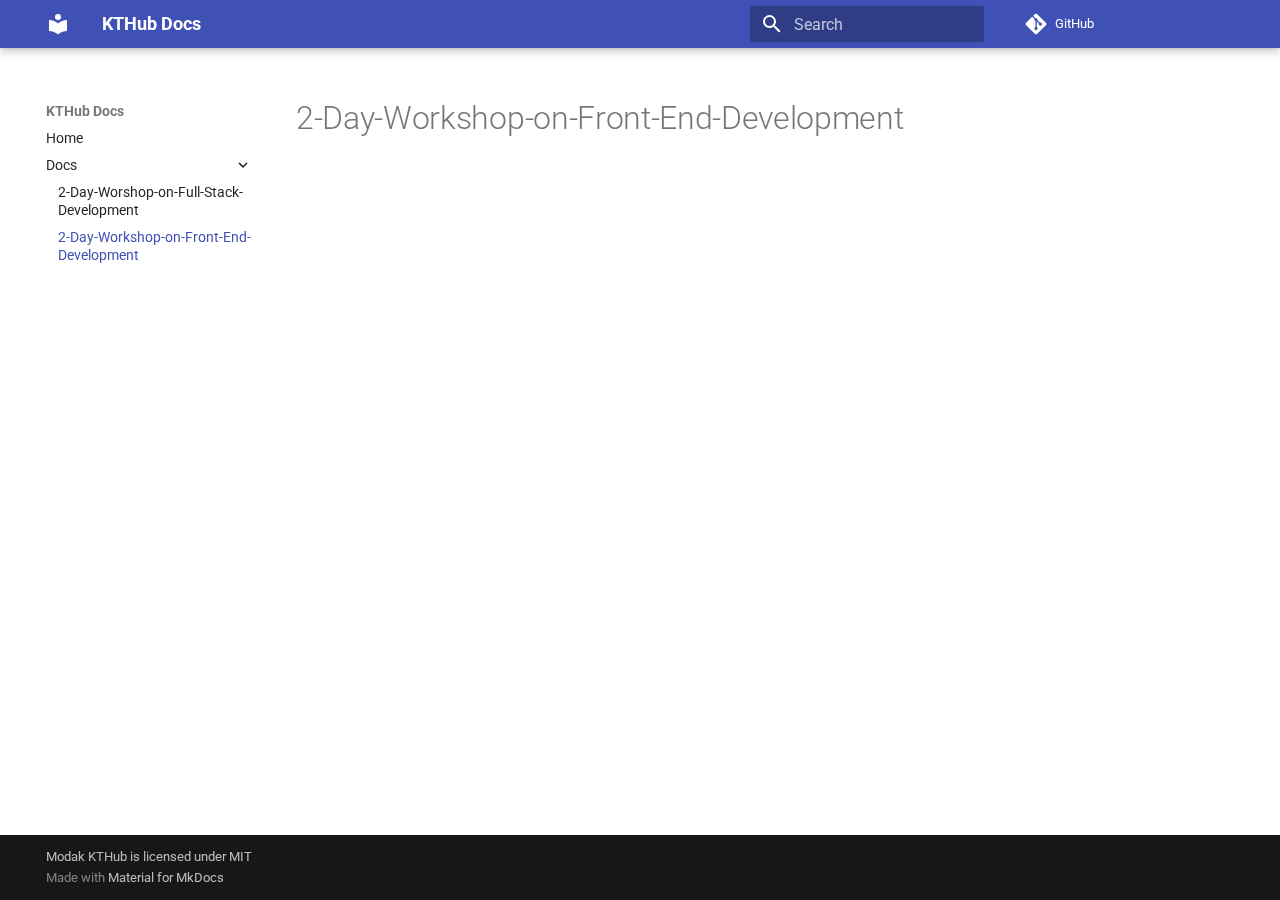
==== 2-Day-Workshop-on-Front-End-Development/index.html @ 9b0187c5 "Deployed 8ecbf19 with MkDocs version: 1.4.3" ====
<!doctype html>
<html lang="en" class="no-js">
  <head>
    
      <meta charset="utf-8">
      <meta name="viewport" content="width=device-width,initial-scale=1">
      
        <meta name="description" content="Welcome to the KTHub documentation.">
      
      
        <meta name="author" content="Sadhvik Chirunomula">
      
      
        <link rel="canonical" href="https://KTHub.io/2-Day-Workshop-on-Front-End-Development/">
      
      
        <link rel="prev" href="../2-Day-Worshop-on-Full-Stack-Development/">
      
      
      <link rel="icon" href="../assets/images/favicon.png">
      <meta name="generator" content="mkdocs-1.4.3, mkdocs-material-9.1.17">
    
    
      
        <title>2-Day-Workshop-on-Front-End-Development - KTHub Docs</title>
      
    
    
      <link rel="stylesheet" href="../assets/stylesheets/main.26e3688c.min.css">
      
      

    
    
    
      
        
        
        <link rel="preconnect" href="https://fonts.gstatic.com" crossorigin>
        <link rel="stylesheet" href="https://fonts.googleapis.com/css?family=Roboto:300,300i,400,400i,700,700i%7CRoboto+Mono:400,400i,700,700i&display=fallback">
        <style>:root{--md-text-font:"Roboto";--md-code-font:"Roboto Mono"}</style>
      
    
    
    <script>__md_scope=new URL("..",location),__md_hash=e=>[...e].reduce((e,_)=>(e<<5)-e+_.charCodeAt(0),0),__md_get=(e,_=localStorage,t=__md_scope)=>JSON.parse(_.getItem(t.pathname+"."+e)),__md_set=(e,_,t=localStorage,a=__md_scope)=>{try{t.setItem(a.pathname+"."+e,JSON.stringify(_))}catch(e){}}</script>
    
      

    
    
    
  </head>
  
  
    <body dir="ltr">
  
    
    
      <script>var palette=__md_get("__palette");if(palette&&"object"==typeof palette.color)for(var key of Object.keys(palette.color))document.body.setAttribute("data-md-color-"+key,palette.color[key])</script>
    
    <input class="md-toggle" data-md-toggle="drawer" type="checkbox" id="__drawer" autocomplete="off">
    <input class="md-toggle" data-md-toggle="search" type="checkbox" id="__search" autocomplete="off">
    <label class="md-overlay" for="__drawer"></label>
    <div data-md-component="skip">
      
        
        <a href="#2-day-workshop-on-front-end-development" class="md-skip">
          Skip to content
        </a>
      
    </div>
    <div data-md-component="announce">
      
    </div>
    
    
      

  

<header class="md-header md-header--shadow" data-md-component="header">
  <nav class="md-header__inner md-grid" aria-label="Header">
    <a href=".." title="KTHub Docs" class="md-header__button md-logo" aria-label="KTHub Docs" data-md-component="logo">
      
  
  <svg xmlns="http://www.w3.org/2000/svg" viewBox="0 0 24 24"><path d="M12 8a3 3 0 0 0 3-3 3 3 0 0 0-3-3 3 3 0 0 0-3 3 3 3 0 0 0 3 3m0 3.54C9.64 9.35 6.5 8 3 8v11c3.5 0 6.64 1.35 9 3.54 2.36-2.19 5.5-3.54 9-3.54V8c-3.5 0-6.64 1.35-9 3.54Z"/></svg>

    </a>
    <label class="md-header__button md-icon" for="__drawer">
      <svg xmlns="http://www.w3.org/2000/svg" viewBox="0 0 24 24"><path d="M3 6h18v2H3V6m0 5h18v2H3v-2m0 5h18v2H3v-2Z"/></svg>
    </label>
    <div class="md-header__title" data-md-component="header-title">
      <div class="md-header__ellipsis">
        <div class="md-header__topic">
          <span class="md-ellipsis">
            KTHub Docs
          </span>
        </div>
        <div class="md-header__topic" data-md-component="header-topic">
          <span class="md-ellipsis">
            
              2-Day-Workshop-on-Front-End-Development
            
          </span>
        </div>
      </div>
    </div>
    
    
    
      <label class="md-header__button md-icon" for="__search">
        <svg xmlns="http://www.w3.org/2000/svg" viewBox="0 0 24 24"><path d="M9.5 3A6.5 6.5 0 0 1 16 9.5c0 1.61-.59 3.09-1.56 4.23l.27.27h.79l5 5-1.5 1.5-5-5v-.79l-.27-.27A6.516 6.516 0 0 1 9.5 16 6.5 6.5 0 0 1 3 9.5 6.5 6.5 0 0 1 9.5 3m0 2C7 5 5 7 5 9.5S7 14 9.5 14 14 12 14 9.5 12 5 9.5 5Z"/></svg>
      </label>
      <div class="md-search" data-md-component="search" role="dialog">
  <label class="md-search__overlay" for="__search"></label>
  <div class="md-search__inner" role="search">
    <form class="md-search__form" name="search">
      <input type="text" class="md-search__input" name="query" aria-label="Search" placeholder="Search" autocapitalize="off" autocorrect="off" autocomplete="off" spellcheck="false" data-md-component="search-query" required>
      <label class="md-search__icon md-icon" for="__search">
        <svg xmlns="http://www.w3.org/2000/svg" viewBox="0 0 24 24"><path d="M9.5 3A6.5 6.5 0 0 1 16 9.5c0 1.61-.59 3.09-1.56 4.23l.27.27h.79l5 5-1.5 1.5-5-5v-.79l-.27-.27A6.516 6.516 0 0 1 9.5 16 6.5 6.5 0 0 1 3 9.5 6.5 6.5 0 0 1 9.5 3m0 2C7 5 5 7 5 9.5S7 14 9.5 14 14 12 14 9.5 12 5 9.5 5Z"/></svg>
        <svg xmlns="http://www.w3.org/2000/svg" viewBox="0 0 24 24"><path d="M20 11v2H8l5.5 5.5-1.42 1.42L4.16 12l7.92-7.92L13.5 5.5 8 11h12Z"/></svg>
      </label>
      <nav class="md-search__options" aria-label="Search">
        
        <button type="reset" class="md-search__icon md-icon" title="Clear" aria-label="Clear" tabindex="-1">
          <svg xmlns="http://www.w3.org/2000/svg" viewBox="0 0 24 24"><path d="M19 6.41 17.59 5 12 10.59 6.41 5 5 6.41 10.59 12 5 17.59 6.41 19 12 13.41 17.59 19 19 17.59 13.41 12 19 6.41Z"/></svg>
        </button>
      </nav>
      
    </form>
    <div class="md-search__output">
      <div class="md-search__scrollwrap" data-md-scrollfix>
        <div class="md-search-result" data-md-component="search-result">
          <div class="md-search-result__meta">
            Initializing search
          </div>
          <ol class="md-search-result__list" role="presentation"></ol>
        </div>
      </div>
    </div>
  </div>
</div>
    
    
      <div class="md-header__source">
        <a href="https://github.com/KnowledgeTransferHub/Workshops-Wiki" title="Go to repository" class="md-source" data-md-component="source">
  <div class="md-source__icon md-icon">
    
    <svg xmlns="http://www.w3.org/2000/svg" viewBox="0 0 448 512"><!--! Font Awesome Free 6.4.0 by @fontawesome - https://fontawesome.com License - https://fontawesome.com/license/free (Icons: CC BY 4.0, Fonts: SIL OFL 1.1, Code: MIT License) Copyright 2023 Fonticons, Inc.--><path d="M439.55 236.05 244 40.45a28.87 28.87 0 0 0-40.81 0l-40.66 40.63 51.52 51.52c27.06-9.14 52.68 16.77 43.39 43.68l49.66 49.66c34.23-11.8 61.18 31 35.47 56.69-26.49 26.49-70.21-2.87-56-37.34L240.22 199v121.85c25.3 12.54 22.26 41.85 9.08 55a34.34 34.34 0 0 1-48.55 0c-17.57-17.6-11.07-46.91 11.25-56v-123c-20.8-8.51-24.6-30.74-18.64-45L142.57 101 8.45 235.14a28.86 28.86 0 0 0 0 40.81l195.61 195.6a28.86 28.86 0 0 0 40.8 0l194.69-194.69a28.86 28.86 0 0 0 0-40.81z"/></svg>
  </div>
  <div class="md-source__repository">
    GitHub
  </div>
</a>
      </div>
    
  </nav>
  
</header>
    
    <div class="md-container" data-md-component="container">
      
      
        
          
        
      
      <main class="md-main" data-md-component="main">
        <div class="md-main__inner md-grid">
          
            
              
              <div class="md-sidebar md-sidebar--primary" data-md-component="sidebar" data-md-type="navigation" >
                <div class="md-sidebar__scrollwrap">
                  <div class="md-sidebar__inner">
                    


<nav class="md-nav md-nav--primary" aria-label="Navigation" data-md-level="0">
  <label class="md-nav__title" for="__drawer">
    <a href=".." title="KTHub Docs" class="md-nav__button md-logo" aria-label="KTHub Docs" data-md-component="logo">
      
  
  <svg xmlns="http://www.w3.org/2000/svg" viewBox="0 0 24 24"><path d="M12 8a3 3 0 0 0 3-3 3 3 0 0 0-3-3 3 3 0 0 0-3 3 3 3 0 0 0 3 3m0 3.54C9.64 9.35 6.5 8 3 8v11c3.5 0 6.64 1.35 9 3.54 2.36-2.19 5.5-3.54 9-3.54V8c-3.5 0-6.64 1.35-9 3.54Z"/></svg>

    </a>
    KTHub Docs
  </label>
  
    <div class="md-nav__source">
      <a href="https://github.com/KnowledgeTransferHub/Workshops-Wiki" title="Go to repository" class="md-source" data-md-component="source">
  <div class="md-source__icon md-icon">
    
    <svg xmlns="http://www.w3.org/2000/svg" viewBox="0 0 448 512"><!--! Font Awesome Free 6.4.0 by @fontawesome - https://fontawesome.com License - https://fontawesome.com/license/free (Icons: CC BY 4.0, Fonts: SIL OFL 1.1, Code: MIT License) Copyright 2023 Fonticons, Inc.--><path d="M439.55 236.05 244 40.45a28.87 28.87 0 0 0-40.81 0l-40.66 40.63 51.52 51.52c27.06-9.14 52.68 16.77 43.39 43.68l49.66 49.66c34.23-11.8 61.18 31 35.47 56.69-26.49 26.49-70.21-2.87-56-37.34L240.22 199v121.85c25.3 12.54 22.26 41.85 9.08 55a34.34 34.34 0 0 1-48.55 0c-17.57-17.6-11.07-46.91 11.25-56v-123c-20.8-8.51-24.6-30.74-18.64-45L142.57 101 8.45 235.14a28.86 28.86 0 0 0 0 40.81l195.61 195.6a28.86 28.86 0 0 0 40.8 0l194.69-194.69a28.86 28.86 0 0 0 0-40.81z"/></svg>
  </div>
  <div class="md-source__repository">
    GitHub
  </div>
</a>
    </div>
  
  <ul class="md-nav__list" data-md-scrollfix>
    
      
      
      

  
  
  
    <li class="md-nav__item">
      <a href=".." class="md-nav__link">
        Home
      </a>
    </li>
  

    
      
      
      

  
  
    
  
  
    
    <li class="md-nav__item md-nav__item--active md-nav__item--nested">
      
      
      
      
      <input class="md-nav__toggle md-toggle " type="checkbox" id="__nav_2" checked>
      
      
      
        <label class="md-nav__link" for="__nav_2" id="__nav_2_label" tabindex="0">
          Docs
          <span class="md-nav__icon md-icon"></span>
        </label>
      
      <nav class="md-nav" data-md-level="1" aria-labelledby="__nav_2_label" aria-expanded="true">
        <label class="md-nav__title" for="__nav_2">
          <span class="md-nav__icon md-icon"></span>
          Docs
        </label>
        <ul class="md-nav__list" data-md-scrollfix>
          
            
              
  
  
  
    <li class="md-nav__item">
      <a href="../2-Day-Worshop-on-Full-Stack-Development/" class="md-nav__link">
        2-Day-Worshop-on-Full-Stack-Development
      </a>
    </li>
  

            
          
            
              
  
  
    
  
  
    <li class="md-nav__item md-nav__item--active">
      
      <input class="md-nav__toggle md-toggle" type="checkbox" id="__toc">
      
      
        
      
      
      <a href="./" class="md-nav__link md-nav__link--active">
        2-Day-Workshop-on-Front-End-Development
      </a>
      
    </li>
  

            
          
        </ul>
      </nav>
    </li>
  

    
  </ul>
</nav>
                  </div>
                </div>
              </div>
            
            
              
              <div class="md-sidebar md-sidebar--secondary" data-md-component="sidebar" data-md-type="toc" >
                <div class="md-sidebar__scrollwrap">
                  <div class="md-sidebar__inner">
                    

<nav class="md-nav md-nav--secondary" aria-label="Table of contents">
  
  
  
    
  
  
</nav>
                  </div>
                </div>
              </div>
            
          
          
            <div class="md-content" data-md-component="content">
              <article class="md-content__inner md-typeset">
                
                  

  
  


<h1 id="2-day-workshop-on-front-end-development">2-Day-Workshop-on-Front-End-Development<a class="headerlink" href="#2-day-workshop-on-front-end-development" title="Permanent link">&para;</a></h1>





                
              </article>
            </div>
          
          
        </div>
        
      </main>
      
        <footer class="md-footer">
  
  <div class="md-footer-meta md-typeset">
    <div class="md-footer-meta__inner md-grid">
      <div class="md-copyright">
  
    <div class="md-copyright__highlight">
      Modak KTHub is licensed under MIT
    </div>
  
  
    Made with
    <a href="https://squidfunk.github.io/mkdocs-material/" target="_blank" rel="noopener">
      Material for MkDocs
    </a>
  
</div>
      
    </div>
  </div>
</footer>
      
    </div>
    <div class="md-dialog" data-md-component="dialog">
      <div class="md-dialog__inner md-typeset"></div>
    </div>
    
    <script id="__config" type="application/json">{"base": "..", "features": [], "search": "../assets/javascripts/workers/search.208ed371.min.js", "translations": {"clipboard.copied": "Copied to clipboard", "clipboard.copy": "Copy to clipboard", "search.result.more.one": "1 more on this page", "search.result.more.other": "# more on this page", "search.result.none": "No matching documents", "search.result.one": "1 matching document", "search.result.other": "# matching documents", "search.result.placeholder": "Type to start searching", "search.result.term.missing": "Missing", "select.version": "Select version"}}</script>
    
    
      <script src="../assets/javascripts/bundle.b425cdc4.min.js"></script>
      
    
  </body>
</html>
---- assets/stylesheets/main.26e3688c.min.css ----
@charset "UTF-8";html{-webkit-text-size-adjust:none;-moz-text-size-adjust:none;text-size-adjust:none;box-sizing:border-box}*,:after,:before{box-sizing:inherit}@media (prefers-reduced-motion){*,:after,:before{transition:none!important}}body{margin:0}a,button,input,label{-webkit-tap-highlight-color:transparent}a{color:inherit;text-decoration:none}hr{border:0;box-sizing:initial;display:block;height:.05rem;overflow:visible;padding:0}small{font-size:80%}sub,sup{line-height:1em}img{border-style:none}table{border-collapse:initial;border-spacing:0}td,th{font-weight:400;vertical-align:top}button{background:#0000;border:0;font-family:inherit;font-size:inherit;margin:0;padding:0}input{border:0;outline:none}:root{--md-primary-fg-color:#4051b5;--md-primary-fg-color--light:#5d6cc0;--md-primary-fg-color--dark:#303fa1;--md-primary-bg-color:#fff;--md-primary-bg-color--light:#ffffffb3;--md-accent-fg-color:#526cfe;--md-accent-fg-color--transparent:#526cfe1a;--md-accent-bg-color:#fff;--md-accent-bg-color--light:#ffffffb3}[data-md-color-scheme=default]{color-scheme:light}[data-md-color-scheme=default] img[src$="#gh-dark-mode-only"],[data-md-color-scheme=default] img[src$="#only-dark"]{display:none}:root,[data-md-color-scheme=default]{--md-default-fg-color:#000000de;--md-default-fg-color--light:#0000008a;--md-default-fg-color--lighter:#00000052;--md-default-fg-color--lightest:#00000012;--md-default-bg-color:#fff;--md-default-bg-color--light:#ffffffb3;--md-default-bg-color--lighter:#ffffff4d;--md-default-bg-color--lightest:#ffffff1f;--md-code-fg-color:#36464e;--md-code-bg-color:#f5f5f5;--md-code-hl-color:#ffff0080;--md-code-hl-number-color:#d52a2a;--md-code-hl-special-color:#db1457;--md-code-hl-function-color:#a846b9;--md-code-hl-constant-color:#6e59d9;--md-code-hl-keyword-color:#3f6ec6;--md-code-hl-string-color:#1c7d4d;--md-code-hl-name-color:var(--md-code-fg-color);--md-code-hl-operator-color:var(--md-default-fg-color--light);--md-code-hl-punctuation-color:var(--md-default-fg-color--light);--md-code-hl-comment-color:var(--md-default-fg-color--light);--md-code-hl-generic-color:var(--md-default-fg-color--light);--md-code-hl-variable-color:var(--md-default-fg-color--light);--md-typeset-color:var(--md-default-fg-color);--md-typeset-a-color:var(--md-primary-fg-color);--md-typeset-mark-color:#ffff0080;--md-typeset-del-color:#f5503d26;--md-typeset-ins-color:#0bd57026;--md-typeset-kbd-color:#fafafa;--md-typeset-kbd-accent-color:#fff;--md-typeset-kbd-border-color:#b8b8b8;--md-typeset-table-color:#0000001f;--md-typeset-table-color--light:rgba(0,0,0,.035);--md-admonition-fg-color:var(--md-default-fg-color);--md-admonition-bg-color:var(--md-default-bg-color);--md-warning-fg-color:#000000de;--md-warning-bg-color:#ff9;--md-footer-fg-color:#fff;--md-footer-fg-color--light:#ffffffb3;--md-footer-fg-color--lighter:#ffffff73;--md-footer-bg-color:#000000de;--md-footer-bg-color--dark:#00000052;--md-shadow-z1:0 0.2rem 0.5rem #0000000d,0 0 0.05rem #0000001a;--md-shadow-z2:0 0.2rem 0.5rem #0000001a,0 0 0.05rem #00000040;--md-shadow-z3:0 0.2rem 0.5rem #0003,0 0 0.05rem #00000059}.md-icon svg{fill:currentcolor;display:block;height:1.2rem;width:1.2rem}body{-webkit-font-smoothing:antialiased;-moz-osx-font-smoothing:grayscale;--md-text-font-family:var(--md-text-font,_),-apple-system,BlinkMacSystemFont,Helvetica,Arial,sans-serif;--md-code-font-family:var(--md-code-font,_),SFMono-Regular,Consolas,Menlo,monospace}aside,body,input{font-feature-settings:"kern","liga";color:var(--md-typeset-color);font-family:var(--md-text-font-family)}code,kbd,pre{font-feature-settings:"kern";font-family:var(--md-code-font-family)}:root{--md-typeset-table-sort-icon:url('data:image/svg+xml;charset=utf-8,<svg xmlns="http://www.w3.org/2000/svg" viewBox="0 0 24 24"><path d="m18 21-4-4h3V7h-3l4-4 4 4h-3v10h3M2 19v-2h10v2M2 13v-2h7v2M2 7V5h4v2H2Z"/></svg>');--md-typeset-table-sort-icon--asc:url('data:image/svg+xml;charset=utf-8,<svg xmlns="http://www.w3.org/2000/svg" viewBox="0 0 24 24"><path d="M19 17h3l-4 4-4-4h3V3h2M2 17h10v2H2M6 5v2H2V5m0 6h7v2H2v-2Z"/></svg>');--md-typeset-table-sort-icon--desc:url('data:image/svg+xml;charset=utf-8,<svg xmlns="http://www.w3.org/2000/svg" viewBox="0 0 24 24"><path d="M19 7h3l-4-4-4 4h3v14h2M2 17h10v2H2M6 5v2H2V5m0 6h7v2H2v-2Z"/></svg>')}.md-typeset{-webkit-print-color-adjust:exact;color-adjust:exact;font-size:.8rem;line-height:1.6}@media print{.md-typeset{font-size:.68rem}}.md-typeset blockquote,.md-typeset dl,.md-typeset figure,.md-typeset ol,.md-typeset pre,.md-typeset ul{margin-bottom:1em;margin-top:1em}.md-typeset h1{color:var(--md-default-fg-color--light);font-size:2em;line-height:1.3;margin:0 0 1.25em}.md-typeset h1,.md-typeset h2{font-weight:300;letter-spacing:-.01em}.md-typeset h2{font-size:1.5625em;line-height:1.4;margin:1.6em 0 .64em}.md-typeset h3{font-size:1.25em;font-weight:400;letter-spacing:-.01em;line-height:1.5;margin:1.6em 0 .8em}.md-typeset h2+h3{margin-top:.8em}.md-typeset h4{font-weight:700;letter-spacing:-.01em;margin:1em 0}.md-typeset h5,.md-typeset h6{color:var(--md-default-fg-color--light);font-size:.8em;font-weight:700;letter-spacing:-.01em;margin:1.25em 0}.md-typeset h5{text-transform:uppercase}.md-typeset hr{border-bottom:.05rem solid var(--md-default-fg-color--lightest);display:flow-root;margin:1.5em 0}.md-typeset a{color:var(--md-typeset-a-color);word-break:break-word}.md-typeset a,.md-typeset a:before{transition:color 125ms}.md-typeset a:focus,.md-typeset a:hover{color:var(--md-accent-fg-color)}.md-typeset a:focus code,.md-typeset a:hover code{background-color:var(--md-accent-fg-color--transparent)}.md-typeset a code{color:currentcolor;transition:background-color 125ms}.md-typeset a.focus-visible{outline-color:var(--md-accent-fg-color);outline-offset:.2rem}.md-typeset code,.md-typeset kbd,.md-typeset pre{color:var(--md-code-fg-color);direction:ltr;font-variant-ligatures:none}@media print{.md-typeset code,.md-typeset kbd,.md-typeset pre{white-space:pre-wrap}}.md-typeset code{background-color:var(--md-code-bg-color);border-radius:.1rem;-webkit-box-decoration-break:clone;box-decoration-break:clone;font-size:.85em;padding:0 .2941176471em;word-break:break-word}.md-typeset code:not(.focus-visible){-webkit-tap-highlight-color:transparent;outline:none}.md-typeset pre{display:flow-root;line-height:1.4;position:relative}.md-typeset pre>code{-webkit-box-decoration-break:slice;box-decoration-break:slice;box-shadow:none;display:block;margin:0;outline-color:var(--md-accent-fg-color);overflow:auto;padding:.7720588235em 1.1764705882em;scrollbar-color:var(--md-default-fg-color--lighter) #0000;scrollbar-width:thin;touch-action:auto;word-break:normal}.md-typeset pre>code:hover{scrollbar-color:var(--md-accent-fg-color) #0000}.md-typeset pre>code::-webkit-scrollbar{height:.2rem;width:.2rem}.md-typeset pre>code::-webkit-scrollbar-thumb{background-color:var(--md-default-fg-color--lighter)}.md-typeset pre>code::-webkit-scrollbar-thumb:hover{background-color:var(--md-accent-fg-color)}.md-typeset kbd{background-color:var(--md-typeset-kbd-color);border-radius:.1rem;box-shadow:0 .1rem 0 .05rem var(--md-typeset-kbd-border-color),0 .1rem 0 var(--md-typeset-kbd-border-color),0 -.1rem .2rem var(--md-typeset-kbd-accent-color) inset;color:var(--md-default-fg-color);display:inline-block;font-size:.75em;padding:0 .6666666667em;vertical-align:text-top;word-break:break-word}.md-typeset mark{background-color:var(--md-typeset-mark-color);-webkit-box-decoration-break:clone;box-decoration-break:clone;color:inherit;word-break:break-word}.md-typeset abbr{border-bottom:.05rem dotted var(--md-default-fg-color--light);cursor:help;text-decoration:none}@media (hover:none){.md-typeset abbr[title]:focus:after,.md-typeset abbr[title]:hover:after{background-color:var(--md-default-fg-color);border-radius:.1rem;box-shadow:var(--md-shadow-z3);color:var(--md-default-bg-color);content:attr(title);font-size:.7rem;left:.8rem;margin-top:2em;padding:.2rem .3rem;position:absolute;right:.8rem}}.md-typeset small{opacity:.75}[dir=ltr] .md-typeset sub,[dir=ltr] .md-typeset sup{margin-left:.078125em}[dir=rtl] .md-typeset sub,[dir=rtl] .md-typeset sup{margin-right:.078125em}[dir=ltr] .md-typeset blockquote{padding-left:.6rem}[dir=rtl] .md-typeset blockquote{padding-right:.6rem}[dir=ltr] .md-typeset blockquote{border-left:.2rem solid var(--md-default-fg-color--lighter)}[dir=rtl] .md-typeset blockquote{border-right:.2rem solid var(--md-default-fg-color--lighter)}.md-typeset blockquote{color:var(--md-default-fg-color--light);margin-left:0;margin-right:0}.md-typeset ul{list-style-type:disc}[dir=ltr] .md-typeset ol,[dir=ltr] .md-typeset ul{margin-left:.625em}[dir=rtl] .md-typeset ol,[dir=rtl] .md-typeset ul{margin-right:.625em}.md-typeset ol,.md-typeset ul{padding:0}.md-typeset ol:not([hidden]),.md-typeset ul:not([hidden]){display:flow-root}.md-typeset ol ol,.md-typeset ul ol{list-style-type:lower-alpha}.md-typeset ol ol ol,.md-typeset ul ol ol{list-style-type:lower-roman}[dir=ltr] .md-typeset ol li,[dir=ltr] .md-typeset ul li{margin-left:1.25em}[dir=rtl] .md-typeset ol li,[dir=rtl] .md-typeset ul li{margin-right:1.25em}.md-typeset ol li,.md-typeset ul li{margin-bottom:.5em}.md-typeset ol li blockquote,.md-typeset ol li p,.md-typeset ul li blockquote,.md-typeset ul li p{margin:.5em 0}.md-typeset ol li:last-child,.md-typeset ul li:last-child{margin-bottom:0}[dir=ltr] .md-typeset ol li ol,[dir=ltr] .md-typeset ol li ul,[dir=ltr] .md-typeset ul li ol,[dir=ltr] .md-typeset ul li ul{margin-left:.625em}[dir=rtl] .md-typeset ol li ol,[dir=rtl] .md-typeset ol li ul,[dir=rtl] .md-typeset ul li ol,[dir=rtl] .md-typeset ul li ul{margin-right:.625em}.md-typeset ol li ol,.md-typeset ol li ul,.md-typeset ul li ol,.md-typeset ul li ul{margin-bottom:.5em;margin-top:.5em}[dir=ltr] .md-typeset dd{margin-left:1.875em}[dir=rtl] .md-typeset dd{margin-right:1.875em}.md-typeset dd{margin-bottom:1.5em;margin-top:1em}.md-typeset img,.md-typeset svg,.md-typeset video{height:auto;max-width:100%}.md-typeset img[align=left]{margin:1em 1em 1em 0}.md-typeset img[align=right]{margin:1em 0 1em 1em}.md-typeset img[align]:only-child{margin-top:0}.md-typeset figure{display:flow-root;margin:1em auto;max-width:100%;text-align:center;width:-webkit-fit-content;width:-moz-fit-content;width:fit-content}.md-typeset figure img{display:block}.md-typeset figcaption{font-style:italic;margin:1em auto;max-width:24rem}.md-typeset iframe{max-width:100%}.md-typeset table:not([class]){background-color:var(--md-default-bg-color);border:.05rem solid var(--md-typeset-table-color);border-radius:.1rem;display:inline-block;font-size:.64rem;max-width:100%;overflow:auto;touch-action:auto}@media print{.md-typeset table:not([class]){display:table}}.md-typeset table:not([class])+*{margin-top:1.5em}.md-typeset table:not([class]) td>:first-child,.md-typeset table:not([class]) th>:first-child{margin-top:0}.md-typeset table:not([class]) td>:last-child,.md-typeset table:not([class]) th>:last-child{margin-bottom:0}.md-typeset table:not([class]) td:not([align]),.md-typeset table:not([class]) th:not([align]){text-align:left}[dir=rtl] .md-typeset table:not([class]) td:not([align]),[dir=rtl] .md-typeset table:not([class]) th:not([align]){text-align:right}.md-typeset table:not([class]) th{font-weight:700;min-width:5rem;padding:.9375em 1.25em;vertical-align:top}.md-typeset table:not([class]) td{border-top:.05rem solid var(--md-typeset-table-color);padding:.9375em 1.25em;vertical-align:top}.md-typeset table:not([class]) tbody tr{transition:background-color 125ms}.md-typeset table:not([class]) tbody tr:hover{background-color:var(--md-typeset-table-color--light);box-shadow:0 .05rem 0 var(--md-default-bg-color) inset}.md-typeset table:not([class]) a{word-break:normal}.md-typeset table th[role=columnheader]{cursor:pointer}[dir=ltr] .md-typeset table th[role=columnheader]:after{margin-left:.5em}[dir=rtl] .md-typeset table th[role=columnheader]:after{margin-right:.5em}.md-typeset table th[role=columnheader]:after{content:"";display:inline-block;height:1.2em;-webkit-mask-image:var(--md-typeset-table-sort-icon);mask-image:var(--md-typeset-table-sort-icon);-webkit-mask-repeat:no-repeat;mask-repeat:no-repeat;-webkit-mask-size:contain;mask-size:contain;transition:background-color 125ms;vertical-align:text-bottom;width:1.2em}.md-typeset table th[role=columnheader]:hover:after{background-color:var(--md-default-fg-color--lighter)}.md-typeset table th[role=columnheader][aria-sort=ascending]:after{background-color:var(--md-default-fg-color--light);-webkit-mask-image:var(--md-typeset-table-sort-icon--asc);mask-image:var(--md-typeset-table-sort-icon--asc)}.md-typeset table th[role=columnheader][aria-sort=descending]:after{background-color:var(--md-default-fg-color--light);-webkit-mask-image:var(--md-typeset-table-sort-icon--desc);mask-image:var(--md-typeset-table-sort-icon--desc)}.md-typeset__scrollwrap{margin:1em -.8rem;overflow-x:auto;touch-action:auto}.md-typeset__table{display:inline-block;margin-bottom:.5em;padding:0 .8rem}@media print{.md-typeset__table{display:block}}html .md-typeset__table table{display:table;margin:0;overflow:hidden;width:100%}@media screen and (max-width:44.9375em){.md-content__inner>pre{margin:1em -.8rem}.md-content__inner>pre code{border-radius:0}}.md-banner{background-color:var(--md-footer-bg-color);color:var(--md-footer-fg-color);overflow:auto}@media print{.md-banner{display:none}}.md-banner--warning{background-color:var(--md-warning-bg-color);color:var(--md-warning-fg-color)}.md-banner__inner{font-size:.7rem;margin:.6rem auto;padding:0 .8rem}[dir=ltr] .md-banner__button{float:right}[dir=rtl] .md-banner__button{float:left}.md-banner__button{color:inherit;cursor:pointer;transition:opacity .25s}.md-banner__button:hover{opacity:.7}html{font-size:125%;height:100%;overflow-x:hidden}@media screen and (min-width:100em){html{font-size:137.5%}}@media screen and (min-width:125em){html{font-size:150%}}body{background-color:var(--md-default-bg-color);display:flex;flex-direction:column;font-size:.5rem;min-height:100%;position:relative;width:100%}@media print{body{display:block}}@media screen and (max-width:59.9375em){body[data-md-scrolllock]{position:fixed}}.md-grid{margin-left:auto;margin-right:auto;max-width:61rem}.md-container{display:flex;flex-direction:column;flex-grow:1}@media print{.md-container{display:block}}.md-main{flex-grow:1}.md-main__inner{display:flex;height:100%;margin-top:1.5rem}.md-ellipsis{overflow:hidden;text-overflow:ellipsis}.md-toggle{display:none}.md-option{height:0;opacity:0;position:absolute;width:0}.md-option:checked+label:not([hidden]){display:block}.md-option.focus-visible+label{outline-color:var(--md-accent-fg-color);outline-style:auto}.md-skip{background-color:var(--md-default-fg-color);border-radius:.1rem;color:var(--md-default-bg-color);font-size:.64rem;margin:.5rem;opacity:0;outline-color:var(--md-accent-fg-color);padding:.3rem .5rem;position:fixed;transform:translateY(.4rem);z-index:-1}.md-skip:focus{opacity:1;transform:translateY(0);transition:transform .25s cubic-bezier(.4,0,.2,1),opacity 175ms 75ms;z-index:10}@page{margin:25mm}:root{--md-clipboard-icon:url('data:image/svg+xml;charset=utf-8,<svg xmlns="http://www.w3.org/2000/svg" viewBox="0 0 24 24"><path d="M19 21H8V7h11m0-2H8a2 2 0 0 0-2 2v14a2 2 0 0 0 2 2h11a2 2 0 0 0 2-2V7a2 2 0 0 0-2-2m-3-4H4a2 2 0 0 0-2 2v14h2V3h12V1Z"/></svg>')}.md-clipboard{border-radius:.1rem;color:var(--md-default-fg-color--lightest);cursor:pointer;height:1.5em;outline-color:var(--md-accent-fg-color);outline-offset:.1rem;position:absolute;right:.5em;top:.5em;transition:color .25s;width:1.5em;z-index:1}@media print{.md-clipboard{display:none}}.md-clipboard:not(.focus-visible){-webkit-tap-highlight-color:transparent;outline:none}:hover>.md-clipboard{color:var(--md-default-fg-color--light)}.md-clipboard:focus,.md-clipboard:hover{color:var(--md-accent-fg-color)}.md-clipboard:after{background-color:currentcolor;content:"";display:block;height:1.125em;margin:0 auto;-webkit-mask-image:var(--md-clipboard-icon);mask-image:var(--md-clipboard-icon);-webkit-mask-position:center;mask-position:center;-webkit-mask-repeat:no-repeat;mask-repeat:no-repeat;-webkit-mask-size:contain;mask-size:contain;width:1.125em}.md-clipboard--inline{cursor:pointer}.md-clipboard--inline code{transition:color .25s,background-color .25s}.md-clipboard--inline:focus code,.md-clipboard--inline:hover code{background-color:var(--md-accent-fg-color--transparent);color:var(--md-accent-fg-color)}@keyframes consent{0%{opacity:0;transform:translateY(100%)}to{opacity:1;transform:translateY(0)}}@keyframes overlay{0%{opacity:0}to{opacity:1}}.md-consent__overlay{animation:overlay .25s both;-webkit-backdrop-filter:blur(.1rem);backdrop-filter:blur(.1rem);background-color:#0000008a;height:100%;opacity:1;position:fixed;top:0;width:100%;z-index:5}.md-consent__inner{animation:consent .5s cubic-bezier(.1,.7,.1,1) both;background-color:var(--md-default-bg-color);border:0;border-radius:.1rem;bottom:0;box-shadow:0 0 .2rem #0000001a,0 .2rem .4rem #0003;max-height:100%;overflow:auto;padding:0;position:fixed;width:100%;z-index:5}.md-consent__form{padding:.8rem}.md-consent__settings{display:none;margin:1em 0}input:checked+.md-consent__settings{display:block}.md-consent__controls{margin-bottom:.8rem}.md-typeset .md-consent__controls .md-button{display:inline}@media screen and (max-width:44.9375em){.md-typeset .md-consent__controls .md-button{display:block;margin-top:.4rem;text-align:center;width:100%}}.md-consent label{cursor:pointer}.md-content{flex-grow:1;min-width:0}.md-content__inner{margin:0 .8rem 1.2rem;padding-top:.6rem}@media screen and (min-width:76.25em){[dir=ltr] .md-sidebar--primary:not([hidden])~.md-content>.md-content__inner{margin-left:1.2rem}[dir=ltr] .md-sidebar--secondary:not([hidden])~.md-content>.md-content__inner,[dir=rtl] .md-sidebar--primary:not([hidden])~.md-content>.md-content__inner{margin-right:1.2rem}[dir=rtl] .md-sidebar--secondary:not([hidden])~.md-content>.md-content__inner{margin-left:1.2rem}}.md-content__inner:before{content:"";display:block;height:.4rem}.md-content__inner>:last-child{margin-bottom:0}[dir=ltr] .md-content__button{float:right}[dir=rtl] .md-content__button{float:left}[dir=ltr] .md-content__button{margin-left:.4rem}[dir=rtl] .md-content__button{margin-right:.4rem}.md-content__button{margin:.4rem 0;padding:0}@media print{.md-content__button{display:none}}.md-typeset .md-content__button{color:var(--md-default-fg-color--lighter)}.md-content__button svg{display:inline;vertical-align:top}[dir=rtl] .md-content__button svg{transform:scaleX(-1)}[dir=ltr] .md-dialog{right:.8rem}[dir=rtl] .md-dialog{left:.8rem}.md-dialog{background-color:var(--md-default-fg-color);border-radius:.1rem;bottom:.8rem;box-shadow:var(--md-shadow-z3);min-width:11.1rem;opacity:0;padding:.4rem .6rem;pointer-events:none;position:fixed;transform:translateY(100%);transition:transform 0ms .4s,opacity .4s;z-index:4}@media print{.md-dialog{display:none}}.md-dialog--active{opacity:1;pointer-events:auto;transform:translateY(0);transition:transform .4s cubic-bezier(.075,.85,.175,1),opacity .4s}.md-dialog__inner{color:var(--md-default-bg-color);font-size:.7rem}.md-feedback{margin:2em 0 1em;text-align:center}.md-feedback fieldset{border:none;margin:0;padding:0}.md-feedback__title{font-weight:700;margin:1em auto}.md-feedback__inner{position:relative}.md-feedback__list{align-content:baseline;display:flex;flex-wrap:wrap;justify-content:center;position:relative}.md-feedback__list:hover .md-icon:not(:disabled){color:var(--md-default-fg-color--lighter)}:disabled .md-feedback__list{min-height:1.8rem}.md-feedback__icon{color:var(--md-default-fg-color--light);cursor:pointer;flex-shrink:0;margin:0 .1rem;transition:color 125ms}.md-feedback__icon:not(:disabled).md-icon:hover{color:var(--md-accent-fg-color)}.md-feedback__icon:disabled{color:var(--md-default-fg-color--lightest);pointer-events:none}.md-feedback__note{opacity:0;position:relative;transform:translateY(.4rem);transition:transform .4s cubic-bezier(.1,.7,.1,1),opacity .15s}.md-feedback__note>*{margin:0 auto;max-width:16rem}:disabled .md-feedback__note{opacity:1;transform:translateY(0)}.md-footer{background-color:var(--md-footer-bg-color);color:var(--md-footer-fg-color)}@media print{.md-footer{display:none}}.md-footer__inner{justify-content:space-between;overflow:auto;padding:.2rem}.md-footer__inner:not([hidden]){display:flex}.md-footer__link{align-items:end;display:flex;flex-grow:0.01;margin-bottom:.4rem;margin-top:1rem;max-width:100%;outline-color:var(--md-accent-fg-color);overflow:hidden;transition:opacity .25s}.md-footer__link:focus,.md-footer__link:hover{opacity:.7}[dir=rtl] .md-footer__link svg{transform:scaleX(-1)}@media screen and (max-width:44.9375em){.md-footer__link--prev{flex-shrink:0}.md-footer__link--prev .md-footer__title{display:none}}[dir=ltr] .md-footer__link--next{margin-left:auto}[dir=rtl] .md-footer__link--next{margin-right:auto}.md-footer__link--next{text-align:right}[dir=rtl] .md-footer__link--next{text-align:left}.md-footer__title{flex-grow:1;font-size:.9rem;margin-bottom:.7rem;max-width:calc(100% - 2.4rem);padding:0 1rem;white-space:nowrap}.md-footer__button{margin:.2rem;padding:.4rem}.md-footer__direction{font-size:.64rem;opacity:.7}.md-footer-meta{background-color:var(--md-footer-bg-color--dark)}.md-footer-meta__inner{display:flex;flex-wrap:wrap;justify-content:space-between;padding:.2rem}html .md-footer-meta.md-typeset a{color:var(--md-footer-fg-color--light)}html .md-footer-meta.md-typeset a:focus,html .md-footer-meta.md-typeset a:hover{color:var(--md-footer-fg-color)}.md-copyright{color:var(--md-footer-fg-color--lighter);font-size:.64rem;margin:auto .6rem;padding:.4rem 0;width:100%}@media screen and (min-width:45em){.md-copyright{width:auto}}.md-copyright__highlight{color:var(--md-footer-fg-color--light)}.md-social{margin:0 .4rem;padding:.2rem 0 .6rem}@media screen and (min-width:45em){.md-social{padding:.6rem 0}}.md-social__link{display:inline-block;height:1.6rem;text-align:center;width:1.6rem}.md-social__link:before{line-height:1.9}.md-social__link svg{fill:currentcolor;max-height:.8rem;vertical-align:-25%}.md-typeset .md-button{border:.1rem solid;border-radius:.1rem;color:var(--md-primary-fg-color);cursor:pointer;display:inline-block;font-weight:700;padding:.625em 2em;transition:color 125ms,background-color 125ms,border-color 125ms}.md-typeset .md-button--primary{background-color:var(--md-primary-fg-color);border-color:var(--md-primary-fg-color);color:var(--md-primary-bg-color)}.md-typeset .md-button:focus,.md-typeset .md-button:hover{background-color:var(--md-accent-fg-color);border-color:var(--md-accent-fg-color);color:var(--md-accent-bg-color)}[dir=ltr] .md-typeset .md-input{border-top-left-radius:.1rem}[dir=ltr] .md-typeset .md-input,[dir=rtl] .md-typeset .md-input{border-top-right-radius:.1rem}[dir=rtl] .md-typeset .md-input{border-top-left-radius:.1rem}.md-typeset .md-input{border-bottom:.1rem solid var(--md-default-fg-color--lighter);box-shadow:var(--md-shadow-z1);font-size:.8rem;height:1.8rem;padding:0 .6rem;transition:border .25s,box-shadow .25s}.md-typeset .md-input:focus,.md-typeset .md-input:hover{border-bottom-color:var(--md-accent-fg-color);box-shadow:var(--md-shadow-z2)}.md-typeset .md-input--stretch{width:100%}.md-header{background-color:var(--md-primary-fg-color);box-shadow:0 0 .2rem #0000,0 .2rem .4rem #0000;color:var(--md-primary-bg-color);display:block;left:0;position:sticky;right:0;top:0;z-index:4}@media print{.md-header{display:none}}.md-header[hidden]{transform:translateY(-100%);transition:transform .25s cubic-bezier(.8,0,.6,1),box-shadow .25s}.md-header--shadow{box-shadow:0 0 .2rem #0000001a,0 .2rem .4rem #0003;transition:transform .25s cubic-bezier(.1,.7,.1,1),box-shadow .25s}.md-header__inner{align-items:center;display:flex;padding:0 .2rem}.md-header__button{color:currentcolor;cursor:pointer;margin:.2rem;outline-color:var(--md-accent-fg-color);padding:.4rem;position:relative;transition:opacity .25s;vertical-align:middle;z-index:1}.md-header__button:hover{opacity:.7}.md-header__button:not([hidden]){display:inline-block}.md-header__button:not(.focus-visible){-webkit-tap-highlight-color:transparent;outline:none}.md-header__button.md-logo{margin:.2rem;padding:.4rem}@media screen and (max-width:76.1875em){.md-header__button.md-logo{display:none}}.md-header__button.md-logo img,.md-header__button.md-logo svg{fill:currentcolor;display:block;height:1.2rem;width:auto}@media screen and (min-width:60em){.md-header__button[for=__search]{display:none}}.no-js .md-header__button[for=__search]{display:none}[dir=rtl] .md-header__button[for=__search] svg{transform:scaleX(-1)}@media screen and (min-width:76.25em){.md-header__button[for=__drawer]{display:none}}.md-header__topic{display:flex;max-width:100%;position:absolute;transition:transform .4s cubic-bezier(.1,.7,.1,1),opacity .15s;white-space:nowrap}.md-header__topic+.md-header__topic{opacity:0;pointer-events:none;transform:translateX(1.25rem);transition:transform .4s cubic-bezier(1,.7,.1,.1),opacity .15s;z-index:-1}[dir=rtl] .md-header__topic+.md-header__topic{transform:translateX(-1.25rem)}.md-header__topic:first-child{font-weight:700}[dir=ltr] .md-header__title{margin-left:1rem}[dir=rtl] .md-header__title{margin-right:1rem}[dir=ltr] .md-header__title{margin-right:.4rem}[dir=rtl] .md-header__title{margin-left:.4rem}.md-header__title{flex-grow:1;font-size:.9rem;height:2.4rem;line-height:2.4rem}.md-header__title--active .md-header__topic{opacity:0;pointer-events:none;transform:translateX(-1.25rem);transition:transform .4s cubic-bezier(1,.7,.1,.1),opacity .15s;z-index:-1}[dir=rtl] .md-header__title--active .md-header__topic{transform:translateX(1.25rem)}.md-header__title--active .md-header__topic+.md-header__topic{opacity:1;pointer-events:auto;transform:translateX(0);transition:transform .4s cubic-bezier(.1,.7,.1,1),opacity .15s;z-index:0}.md-header__title>.md-header__ellipsis{height:100%;position:relative;width:100%}.md-header__option{display:flex;flex-shrink:0;max-width:100%;transition:max-width 0ms .25s,opacity .25s .25s;white-space:nowrap}[data-md-toggle=search]:checked~.md-header .md-header__option{max-width:0;opacity:0;transition:max-width 0ms,opacity 0ms}.md-header__source{display:none}@media screen and (min-width:60em){[dir=ltr] .md-header__source{margin-left:1rem}[dir=rtl] .md-header__source{margin-right:1rem}.md-header__source{display:block;max-width:11.7rem;width:11.7rem}}@media screen and (min-width:76.25em){[dir=ltr] .md-header__source{margin-left:1.4rem}[dir=rtl] .md-header__source{margin-right:1.4rem}}:root{--md-nav-icon--prev:url('data:image/svg+xml;charset=utf-8,<svg xmlns="http://www.w3.org/2000/svg" viewBox="0 0 24 24"><path d="M20 11v2H8l5.5 5.5-1.42 1.42L4.16 12l7.92-7.92L13.5 5.5 8 11h12Z"/></svg>');--md-nav-icon--next:url('data:image/svg+xml;charset=utf-8,<svg xmlns="http://www.w3.org/2000/svg" viewBox="0 0 24 24"><path d="M8.59 16.58 13.17 12 8.59 7.41 10 6l6 6-6 6-1.41-1.42Z"/></svg>');--md-toc-icon:url('data:image/svg+xml;charset=utf-8,<svg xmlns="http://www.w3.org/2000/svg" viewBox="0 0 24 24"><path d="M3 9h14V7H3v2m0 4h14v-2H3v2m0 4h14v-2H3v2m16 0h2v-2h-2v2m0-10v2h2V7h-2m0 6h2v-2h-2v2Z"/></svg>')}.md-nav{font-size:.7rem;line-height:1.3}.md-nav__title{color:var(--md-default-fg-color--light);display:block;font-weight:700;overflow:hidden;padding:0 .6rem;text-overflow:ellipsis}.md-nav__title .md-nav__button{display:none}.md-nav__title .md-nav__button img{height:100%;width:auto}.md-nav__title .md-nav__button.md-logo img,.md-nav__title .md-nav__button.md-logo svg{fill:currentcolor;display:block;height:2.4rem;max-width:100%;object-fit:contain;width:auto}.md-nav__list{list-style:none;margin:0;padding:0}.md-nav__item{padding:0 .6rem}[dir=ltr] .md-nav__item .md-nav__item{padding-right:0}[dir=rtl] .md-nav__item .md-nav__item{padding-left:0}.md-nav__link{align-items:center;cursor:pointer;display:flex;justify-content:space-between;margin-top:.625em;overflow:hidden;scroll-snap-align:start;text-overflow:ellipsis;transition:color 125ms}.md-nav__link--passed{color:var(--md-default-fg-color--light)}.md-nav__item .md-nav__link--active{color:var(--md-typeset-a-color)}.md-nav__item .md-nav__link--index [href]{width:100%}.md-nav__link:focus,.md-nav__link:hover{color:var(--md-accent-fg-color)}.md-nav__link.focus-visible{outline-color:var(--md-accent-fg-color);outline-offset:.2rem}.md-nav--primary .md-nav__link[for=__toc]{display:none}.md-nav--primary .md-nav__link[for=__toc] .md-icon:after{background-color:currentcolor;display:block;height:100%;-webkit-mask-image:var(--md-toc-icon);mask-image:var(--md-toc-icon);width:100%}.md-nav--primary .md-nav__link[for=__toc]~.md-nav{display:none}.md-nav__link>*{cursor:pointer;display:flex}.md-nav__icon{flex-shrink:0}.md-nav__source{display:none}@media screen and (max-width:76.1875em){.md-nav--primary,.md-nav--primary .md-nav{background-color:var(--md-default-bg-color);display:flex;flex-direction:column;height:100%;left:0;position:absolute;right:0;top:0;z-index:1}.md-nav--primary .md-nav__item,.md-nav--primary .md-nav__title{font-size:.8rem;line-height:1.5}.md-nav--primary .md-nav__title{background-color:var(--md-default-fg-color--lightest);color:var(--md-default-fg-color--light);cursor:pointer;height:5.6rem;line-height:2.4rem;padding:3rem .8rem .2rem;position:relative;white-space:nowrap}[dir=ltr] .md-nav--primary .md-nav__title .md-nav__icon{left:.4rem}[dir=rtl] .md-nav--primary .md-nav__title .md-nav__icon{right:.4rem}.md-nav--primary .md-nav__title .md-nav__icon{display:block;height:1.2rem;margin:.2rem;position:absolute;top:.4rem;width:1.2rem}.md-nav--primary .md-nav__title .md-nav__icon:after{background-color:currentcolor;content:"";display:block;height:100%;-webkit-mask-image:var(--md-nav-icon--prev);mask-image:var(--md-nav-icon--prev);-webkit-mask-position:center;mask-position:center;-webkit-mask-repeat:no-repeat;mask-repeat:no-repeat;-webkit-mask-size:contain;mask-size:contain;width:100%}.md-nav--primary .md-nav__title~.md-nav__list{background-color:var(--md-default-bg-color);box-shadow:0 .05rem 0 var(--md-default-fg-color--lightest) inset;overflow-y:auto;scroll-snap-type:y mandatory;touch-action:pan-y}.md-nav--primary .md-nav__title~.md-nav__list>:first-child{border-top:0}.md-nav--primary .md-nav__title[for=__drawer]{background-color:var(--md-primary-fg-color);color:var(--md-primary-bg-color);font-weight:700}.md-nav--primary .md-nav__title .md-logo{display:block;left:.2rem;margin:.2rem;padding:.4rem;position:absolute;right:.2rem;top:.2rem}.md-nav--primary .md-nav__list{flex:1}.md-nav--primary .md-nav__item{border-top:.05rem solid var(--md-default-fg-color--lightest);padding:0}.md-nav--primary .md-nav__item--active>.md-nav__link{color:var(--md-typeset-a-color)}.md-nav--primary .md-nav__item--active>.md-nav__link:focus,.md-nav--primary .md-nav__item--active>.md-nav__link:hover{color:var(--md-accent-fg-color)}.md-nav--primary .md-nav__link{margin-top:0;padding:.6rem .8rem}[dir=ltr] .md-nav--primary .md-nav__link .md-nav__icon{margin-right:-.2rem}[dir=rtl] .md-nav--primary .md-nav__link .md-nav__icon{margin-left:-.2rem}.md-nav--primary .md-nav__link .md-nav__icon{font-size:1.2rem;height:1.2rem;width:1.2rem}.md-nav--primary .md-nav__link .md-nav__icon:after{background-color:currentcolor;content:"";display:block;height:100%;-webkit-mask-image:var(--md-nav-icon--next);mask-image:var(--md-nav-icon--next);-webkit-mask-position:center;mask-position:center;-webkit-mask-repeat:no-repeat;mask-repeat:no-repeat;-webkit-mask-size:contain;mask-size:contain;width:100%}[dir=rtl] .md-nav--primary .md-nav__icon:after{transform:scale(-1)}.md-nav--primary .md-nav--secondary .md-nav{background-color:initial;position:static}[dir=ltr] .md-nav--primary .md-nav--secondary .md-nav .md-nav__link{padding-left:1.4rem}[dir=rtl] .md-nav--primary .md-nav--secondary .md-nav .md-nav__link{padding-right:1.4rem}[dir=ltr] .md-nav--primary .md-nav--secondary .md-nav .md-nav .md-nav__link{padding-left:2rem}[dir=rtl] .md-nav--primary .md-nav--secondary .md-nav .md-nav .md-nav__link{padding-right:2rem}[dir=ltr] .md-nav--primary .md-nav--secondary .md-nav .md-nav .md-nav .md-nav__link{padding-left:2.6rem}[dir=rtl] .md-nav--primary .md-nav--secondary .md-nav .md-nav .md-nav .md-nav__link{padding-right:2.6rem}[dir=ltr] .md-nav--primary .md-nav--secondary .md-nav .md-nav .md-nav .md-nav .md-nav__link{padding-left:3.2rem}[dir=rtl] .md-nav--primary .md-nav--secondary .md-nav .md-nav .md-nav .md-nav .md-nav__link{padding-right:3.2rem}.md-nav--secondary{background-color:initial}.md-nav__toggle~.md-nav{display:flex;opacity:0;transform:translateX(100%);transition:transform .25s cubic-bezier(.8,0,.6,1),opacity 125ms 50ms}[dir=rtl] .md-nav__toggle~.md-nav{transform:translateX(-100%)}.md-nav__toggle:checked~.md-nav{opacity:1;transform:translateX(0);transition:transform .25s cubic-bezier(.4,0,.2,1),opacity 125ms 125ms}.md-nav__toggle:checked~.md-nav>.md-nav__list{-webkit-backface-visibility:hidden;backface-visibility:hidden}}@media screen and (max-width:59.9375em){.md-nav--primary .md-nav__link[for=__toc]{display:flex}.md-nav--primary .md-nav__link[for=__toc] .md-icon:after{content:""}.md-nav--primary .md-nav__link[for=__toc]+.md-nav__link{display:none}.md-nav--primary .md-nav__link[for=__toc]~.md-nav{display:flex}.md-nav__source{background-color:var(--md-primary-fg-color--dark);color:var(--md-primary-bg-color);display:block;padding:0 .2rem}}@media screen and (min-width:60em) and (max-width:76.1875em){.md-nav--integrated .md-nav__link[for=__toc]{display:flex}.md-nav--integrated .md-nav__link[for=__toc] .md-icon:after{content:""}.md-nav--integrated .md-nav__link[for=__toc]+.md-nav__link{display:none}.md-nav--integrated .md-nav__link[for=__toc]~.md-nav{display:flex}}@media screen and (min-width:60em){.md-nav--secondary .md-nav__title{background:var(--md-default-bg-color);box-shadow:0 0 .4rem .4rem var(--md-default-bg-color);position:sticky;top:0;z-index:1}.md-nav--secondary .md-nav__title[for=__toc]{scroll-snap-align:start}.md-nav--secondary .md-nav__title .md-nav__icon{display:none}}@media screen and (min-width:76.25em){.md-nav{transition:max-height .25s cubic-bezier(.86,0,.07,1)}.md-nav--primary .md-nav__title{background:var(--md-default-bg-color);box-shadow:0 0 .4rem .4rem var(--md-default-bg-color);position:sticky;top:0;z-index:1}.md-nav--primary .md-nav__title[for=__drawer]{scroll-snap-align:start}.md-nav--primary .md-nav__title .md-nav__icon,.md-nav__toggle~.md-nav{display:none}.md-nav__toggle:checked~.md-nav,.md-nav__toggle:indeterminate~.md-nav{display:block}.md-nav__item--nested>.md-nav>.md-nav__title{display:none}.md-nav__item--section{display:block;margin:1.25em 0}.md-nav__item--section:last-child{margin-bottom:0}.md-nav__item--section>.md-nav__link{font-weight:700;pointer-events:none}.md-nav__item--section>.md-nav__link[for]{color:var(--md-default-fg-color--light)}.md-nav__item--section>.md-nav__link--index [href]{pointer-events:auto}.md-nav__item--section>.md-nav__link .md-nav__icon{display:none}.md-nav__item--section>.md-nav{display:block}.md-nav__item--section>.md-nav>.md-nav__list>.md-nav__item{padding:0}.md-nav__icon{border-radius:100%;height:.9rem;transition:background-color .25s;width:.9rem}.md-nav__icon:hover{background-color:var(--md-accent-fg-color--transparent)}.md-nav__icon:after{background-color:currentcolor;border-radius:100%;content:"";display:inline-block;height:100%;-webkit-mask-image:var(--md-nav-icon--next);mask-image:var(--md-nav-icon--next);-webkit-mask-position:center;mask-position:center;-webkit-mask-repeat:no-repeat;mask-repeat:no-repeat;-webkit-mask-size:contain;mask-size:contain;transition:transform .25s;vertical-align:-.1rem;width:100%}[dir=rtl] .md-nav__icon:after{transform:rotate(180deg)}.md-nav__item--nested .md-nav__toggle:checked~.md-nav__link .md-nav__icon:after,.md-nav__item--nested .md-nav__toggle:indeterminate~.md-nav__link .md-nav__icon:after{transform:rotate(90deg)}.md-nav--lifted>.md-nav__list>.md-nav__item,.md-nav--lifted>.md-nav__list>.md-nav__item--nested,.md-nav--lifted>.md-nav__title{display:none}.md-nav--lifted>.md-nav__list>.md-nav__item--active{display:block;padding:0}.md-nav--lifted>.md-nav__list>.md-nav__item--active>.md-nav__link{background:var(--md-default-bg-color);box-shadow:0 0 .4rem .4rem var(--md-default-bg-color);font-weight:700;margin-top:0;padding:0 .6rem;position:sticky;top:0;z-index:1}.md-nav--lifted>.md-nav__list>.md-nav__item--active>.md-nav__link:not(.md-nav__link--index){pointer-events:none}.md-nav--lifted>.md-nav__list>.md-nav__item--active>.md-nav__link .md-nav__icon{display:none}.md-nav--lifted>.md-nav__list>.md-nav__item>[for]{color:var(--md-default-fg-color--light)}.md-nav--lifted .md-nav[data-md-level="1"]{display:block}[dir=ltr] .md-nav--lifted .md-nav[data-md-level="1"]>.md-nav__list>.md-nav__item{padding-right:.6rem}[dir=rtl] .md-nav--lifted .md-nav[data-md-level="1"]>.md-nav__list>.md-nav__item{padding-left:.6rem}.md-nav--integrated>.md-nav__list>.md-nav__item--active:not(.md-nav__item--nested){padding:0 .6rem}.md-nav--integrated>.md-nav__list>.md-nav__item--active:not(.md-nav__item--nested)>.md-nav__link{padding:0}[dir=ltr] .md-nav--integrated>.md-nav__list>.md-nav__item--active .md-nav--secondary{border-left:.05rem solid var(--md-primary-fg-color)}[dir=rtl] .md-nav--integrated>.md-nav__list>.md-nav__item--active .md-nav--secondary{border-right:.05rem solid var(--md-primary-fg-color)}.md-nav--integrated>.md-nav__list>.md-nav__item--active .md-nav--secondary{display:block;margin-bottom:1.25em}.md-nav--integrated>.md-nav__list>.md-nav__item--active .md-nav--secondary>.md-nav__title{display:none}}:root{--md-search-result-icon:url('data:image/svg+xml;charset=utf-8,<svg xmlns="http://www.w3.org/2000/svg" viewBox="0 0 24 24"><path d="M14 2H6a2 2 0 0 0-2 2v16a2 2 0 0 0 2 2h7c-.41-.25-.8-.56-1.14-.9-.33-.33-.61-.7-.86-1.1H6V4h7v5h5v1.18c.71.16 1.39.43 2 .82V8l-6-6m6.31 16.9c1.33-2.11.69-4.9-1.4-6.22-2.11-1.33-4.91-.68-6.22 1.4-1.34 2.11-.69 4.89 1.4 6.22 1.46.93 3.32.93 4.79.02L22 23.39 23.39 22l-3.08-3.1m-3.81.1a2.5 2.5 0 0 1-2.5-2.5 2.5 2.5 0 0 1 2.5-2.5 2.5 2.5 0 0 1 2.5 2.5 2.5 2.5 0 0 1-2.5 2.5Z"/></svg>')}.md-search{position:relative}@media screen and (min-width:60em){.md-search{padding:.2rem 0}}.no-js .md-search{display:none}.md-search__overlay{opacity:0;z-index:1}@media screen and (max-width:59.9375em){[dir=ltr] .md-search__overlay{left:-2.2rem}[dir=rtl] .md-search__overlay{right:-2.2rem}.md-search__overlay{background-color:var(--md-default-bg-color);border-radius:1rem;height:2rem;overflow:hidden;pointer-events:none;position:absolute;top:-1rem;transform-origin:center;transition:transform .3s .1s,opacity .2s .2s;width:2rem}[data-md-toggle=search]:checked~.md-header .md-search__overlay{opacity:1;transition:transform .4s,opacity .1s}}@media screen and (min-width:60em){[dir=ltr] .md-search__overlay{left:0}[dir=rtl] .md-search__overlay{right:0}.md-search__overlay{background-color:#0000008a;cursor:pointer;height:0;position:fixed;top:0;transition:width 0ms .25s,height 0ms .25s,opacity .25s;width:0}[data-md-toggle=search]:checked~.md-header .md-search__overlay{height:200vh;opacity:1;transition:width 0ms,height 0ms,opacity .25s;width:100%}}@media screen and (max-width:29.9375em){[data-md-toggle=search]:checked~.md-header .md-search__overlay{transform:scale(45)}}@media screen and (min-width:30em) and (max-width:44.9375em){[data-md-toggle=search]:checked~.md-header .md-search__overlay{transform:scale(60)}}@media screen and (min-width:45em) and (max-width:59.9375em){[data-md-toggle=search]:checked~.md-header .md-search__overlay{transform:scale(75)}}.md-search__inner{-webkit-backface-visibility:hidden;backface-visibility:hidden}@media screen and (max-width:59.9375em){[dir=ltr] .md-search__inner{left:0}[dir=rtl] .md-search__inner{right:0}.md-search__inner{height:0;opacity:0;overflow:hidden;position:fixed;top:0;transform:translateX(5%);transition:width 0ms .3s,height 0ms .3s,transform .15s cubic-bezier(.4,0,.2,1) .15s,opacity .15s .15s;width:0;z-index:2}[dir=rtl] .md-search__inner{transform:translateX(-5%)}[data-md-toggle=search]:checked~.md-header .md-search__inner{height:100%;opacity:1;transform:translateX(0);transition:width 0ms 0ms,height 0ms 0ms,transform .15s cubic-bezier(.1,.7,.1,1) .15s,opacity .15s .15s;width:100%}}@media screen and (min-width:60em){[dir=ltr] .md-search__inner{float:right}[dir=rtl] .md-search__inner{float:left}.md-search__inner{padding:.1rem 0;position:relative;transition:width .25s cubic-bezier(.1,.7,.1,1);width:11.7rem}}@media screen and (min-width:60em) and (max-width:76.1875em){[data-md-toggle=search]:checked~.md-header .md-search__inner{width:23.4rem}}@media screen and (min-width:76.25em){[data-md-toggle=search]:checked~.md-header .md-search__inner{width:34.4rem}}.md-search__form{background-color:var(--md-default-bg-color);box-shadow:0 0 .6rem #0000;height:2.4rem;position:relative;transition:color .25s,background-color .25s;z-index:2}@media screen and (min-width:60em){.md-search__form{background-color:#00000042;border-radius:.1rem;height:1.8rem}.md-search__form:hover{background-color:#ffffff1f}}[data-md-toggle=search]:checked~.md-header .md-search__form{background-color:var(--md-default-bg-color);border-radius:.1rem .1rem 0 0;box-shadow:0 0 .6rem #00000012;color:var(--md-default-fg-color)}[dir=ltr] .md-search__input{padding-left:3.6rem;padding-right:2.2rem}[dir=rtl] .md-search__input{padding-left:2.2rem;padding-right:3.6rem}.md-search__input{background:#0000;font-size:.9rem;height:100%;position:relative;text-overflow:ellipsis;width:100%;z-index:2}.md-search__input::placeholder{transition:color .25s}.md-search__input::placeholder,.md-search__input~.md-search__icon{color:var(--md-default-fg-color--light)}.md-search__input::-ms-clear{display:none}@media screen and (max-width:59.9375em){.md-search__input{font-size:.9rem;height:2.4rem;width:100%}}@media screen and (min-width:60em){[dir=ltr] .md-search__input{padding-left:2.2rem}[dir=rtl] .md-search__input{padding-right:2.2rem}.md-search__input{color:inherit;font-size:.8rem}.md-search__input::placeholder{color:var(--md-primary-bg-color--light)}.md-search__input+.md-search__icon{color:var(--md-primary-bg-color)}[data-md-toggle=search]:checked~.md-header .md-search__input{text-overflow:clip}[data-md-toggle=search]:checked~.md-header .md-search__input+.md-search__icon{color:var(--md-default-fg-color--light)}[data-md-toggle=search]:checked~.md-header .md-search__input::placeholder{color:#0000}}.md-search__icon{cursor:pointer;display:inline-block;height:1.2rem;transition:color .25s,opacity .25s;width:1.2rem}.md-search__icon:hover{opacity:.7}[dir=ltr] .md-search__icon[for=__search]{left:.5rem}[dir=rtl] .md-search__icon[for=__search]{right:.5rem}.md-search__icon[for=__search]{position:absolute;top:.3rem;z-index:2}[dir=rtl] .md-search__icon[for=__search] svg{transform:scaleX(-1)}@media screen and (max-width:59.9375em){[dir=ltr] .md-search__icon[for=__search]{left:.8rem}[dir=rtl] .md-search__icon[for=__search]{right:.8rem}.md-search__icon[for=__search]{top:.6rem}.md-search__icon[for=__search] svg:first-child{display:none}}@media screen and (min-width:60em){.md-search__icon[for=__search]{pointer-events:none}.md-search__icon[for=__search] svg:last-child{display:none}}[dir=ltr] .md-search__options{right:.5rem}[dir=rtl] .md-search__options{left:.5rem}.md-search__options{pointer-events:none;position:absolute;top:.3rem;z-index:2}@media screen and (max-width:59.9375em){[dir=ltr] .md-search__options{right:.8rem}[dir=rtl] .md-search__options{left:.8rem}.md-search__options{top:.6rem}}[dir=ltr] .md-search__options>.md-icon{margin-left:.2rem}[dir=rtl] .md-search__options>.md-icon{margin-right:.2rem}.md-search__options>.md-icon{color:var(--md-default-fg-color--light);opacity:0;transform:scale(.75);transition:transform .15s cubic-bezier(.1,.7,.1,1),opacity .15s}.md-search__options>.md-icon:not(.focus-visible){-webkit-tap-highlight-color:transparent;outline:none}[data-md-toggle=search]:checked~.md-header .md-search__input:valid~.md-search__options>.md-icon{opacity:1;pointer-events:auto;transform:scale(1)}[data-md-toggle=search]:checked~.md-header .md-search__input:valid~.md-search__options>.md-icon:hover{opacity:.7}[dir=ltr] .md-search__suggest{padding-left:3.6rem;padding-right:2.2rem}[dir=rtl] .md-search__suggest{padding-left:2.2rem;padding-right:3.6rem}.md-search__suggest{align-items:center;color:var(--md-default-fg-color--lighter);display:flex;font-size:.9rem;height:100%;opacity:0;position:absolute;top:0;transition:opacity 50ms;white-space:nowrap;width:100%}@media screen and (min-width:60em){[dir=ltr] .md-search__suggest{padding-left:2.2rem}[dir=rtl] .md-search__suggest{padding-right:2.2rem}.md-search__suggest{font-size:.8rem}}[data-md-toggle=search]:checked~.md-header .md-search__suggest{opacity:1;transition:opacity .3s .1s}[dir=ltr] .md-search__output{border-bottom-left-radius:.1rem}[dir=ltr] .md-search__output,[dir=rtl] .md-search__output{border-bottom-right-radius:.1rem}[dir=rtl] .md-search__output{border-bottom-left-radius:.1rem}.md-search__output{overflow:hidden;position:absolute;width:100%;z-index:1}@media screen and (max-width:59.9375em){.md-search__output{bottom:0;top:2.4rem}}@media screen and (min-width:60em){.md-search__output{opacity:0;top:1.9rem;transition:opacity .4s}[data-md-toggle=search]:checked~.md-header .md-search__output{box-shadow:var(--md-shadow-z3);opacity:1}}.md-search__scrollwrap{-webkit-backface-visibility:hidden;backface-visibility:hidden;background-color:var(--md-default-bg-color);height:100%;overflow-y:auto;touch-action:pan-y}@media (-webkit-max-device-pixel-ratio:1),(max-resolution:1dppx){.md-search__scrollwrap{transform:translateZ(0)}}@media screen and (min-width:60em) and (max-width:76.1875em){.md-search__scrollwrap{width:23.4rem}}@media screen and (min-width:76.25em){.md-search__scrollwrap{width:34.4rem}}@media screen and (min-width:60em){.md-search__scrollwrap{max-height:0;scrollbar-color:var(--md-default-fg-color--lighter) #0000;scrollbar-width:thin}[data-md-toggle=search]:checked~.md-header .md-search__scrollwrap{max-height:75vh}.md-search__scrollwrap:hover{scrollbar-color:var(--md-accent-fg-color) #0000}.md-search__scrollwrap::-webkit-scrollbar{height:.2rem;width:.2rem}.md-search__scrollwrap::-webkit-scrollbar-thumb{background-color:var(--md-default-fg-color--lighter)}.md-search__scrollwrap::-webkit-scrollbar-thumb:hover{background-color:var(--md-accent-fg-color)}}.md-search-result{color:var(--md-default-fg-color);word-break:break-word}.md-search-result__meta{background-color:var(--md-default-fg-color--lightest);color:var(--md-default-fg-color--light);font-size:.64rem;line-height:1.8rem;padding:0 .8rem;scroll-snap-align:start}@media screen and (min-width:60em){[dir=ltr] .md-search-result__meta{padding-left:2.2rem}[dir=rtl] .md-search-result__meta{padding-right:2.2rem}}.md-search-result__list{list-style:none;margin:0;padding:0;-webkit-user-select:none;-moz-user-select:none;user-select:none}.md-search-result__item{box-shadow:0 -.05rem var(--md-default-fg-color--lightest)}.md-search-result__item:first-child{box-shadow:none}.md-search-result__link{display:block;outline:none;scroll-snap-align:start;transition:background-color .25s}.md-search-result__link:focus,.md-search-result__link:hover{background-color:var(--md-accent-fg-color--transparent)}.md-search-result__link:last-child p:last-child{margin-bottom:.6rem}.md-search-result__more>summary{cursor:pointer;display:block;outline:none;position:sticky;scroll-snap-align:start;top:0;z-index:1}.md-search-result__more>summary::marker{display:none}.md-search-result__more>summary::-webkit-details-marker{display:none}.md-search-result__more>summary>div{color:var(--md-typeset-a-color);font-size:.64rem;padding:.75em .8rem;transition:color .25s,background-color .25s}@media screen and (min-width:60em){[dir=ltr] .md-search-result__more>summary>div{padding-left:2.2rem}[dir=rtl] .md-search-result__more>summary>div{padding-right:2.2rem}}.md-search-result__more>summary:focus>div,.md-search-result__more>summary:hover>div{background-color:var(--md-accent-fg-color--transparent);color:var(--md-accent-fg-color)}.md-search-result__more[open]>summary{background-color:var(--md-default-bg-color)}.md-search-result__article{overflow:hidden;padding:0 .8rem;position:relative}@media screen and (min-width:60em){[dir=ltr] .md-search-result__article{padding-left:2.2rem}[dir=rtl] .md-search-result__article{padding-right:2.2rem}}[dir=ltr] .md-search-result__icon{left:0}[dir=rtl] .md-search-result__icon{right:0}.md-search-result__icon{color:var(--md-default-fg-color--light);height:1.2rem;margin:.5rem;position:absolute;width:1.2rem}@media screen and (max-width:59.9375em){.md-search-result__icon{display:none}}.md-search-result__icon:after{background-color:currentcolor;content:"";display:inline-block;height:100%;-webkit-mask-image:var(--md-search-result-icon);mask-image:var(--md-search-result-icon);-webkit-mask-position:center;mask-position:center;-webkit-mask-repeat:no-repeat;mask-repeat:no-repeat;-webkit-mask-size:contain;mask-size:contain;width:100%}[dir=rtl] .md-search-result__icon:after{transform:scaleX(-1)}.md-search-result .md-typeset{color:var(--md-default-fg-color--light);font-size:.64rem;line-height:1.6}.md-search-result .md-typeset h1{color:var(--md-default-fg-color);font-size:.8rem;font-weight:400;line-height:1.4;margin:.55rem 0}.md-search-result .md-typeset h1 mark{text-decoration:none}.md-search-result .md-typeset h2{color:var(--md-default-fg-color);font-size:.64rem;font-weight:700;line-height:1.6;margin:.5em 0}.md-search-result .md-typeset h2 mark{text-decoration:none}.md-search-result__terms{color:var(--md-default-fg-color);display:block;font-size:.64rem;font-style:italic;margin:.5em 0}.md-search-result mark{background-color:initial;color:var(--md-accent-fg-color);text-decoration:underline}.md-select{position:relative;z-index:1}.md-select__inner{background-color:var(--md-default-bg-color);border-radius:.1rem;box-shadow:var(--md-shadow-z2);color:var(--md-default-fg-color);left:50%;margin-top:.2rem;max-height:0;opacity:0;position:absolute;top:calc(100% - .2rem);transform:translate3d(-50%,.3rem,0);transition:transform .25s 375ms,opacity .25s .25s,max-height 0ms .5s}.md-select:focus-within .md-select__inner,.md-select:hover .md-select__inner{max-height:10rem;opacity:1;transform:translate3d(-50%,0,0);transition:transform .25s cubic-bezier(.1,.7,.1,1),opacity .25s,max-height 0ms}.md-select__inner:after{border-bottom:.2rem solid #0000;border-bottom-color:var(--md-default-bg-color);border-left:.2rem solid #0000;border-right:.2rem solid #0000;border-top:0;content:"";height:0;left:50%;margin-left:-.2rem;margin-top:-.2rem;position:absolute;top:0;width:0}.md-select__list{border-radius:.1rem;font-size:.8rem;list-style-type:none;margin:0;max-height:inherit;overflow:auto;padding:0}.md-select__item{line-height:1.8rem}[dir=ltr] .md-select__link{padding-left:.6rem;padding-right:1.2rem}[dir=rtl] .md-select__link{padding-left:1.2rem;padding-right:.6rem}.md-select__link{cursor:pointer;display:block;outline:none;scroll-snap-align:start;transition:background-color .25s,color .25s;width:100%}.md-select__link:focus,.md-select__link:hover{color:var(--md-accent-fg-color)}.md-select__link:focus{background-color:var(--md-default-fg-color--lightest)}.md-sidebar{align-self:flex-start;flex-shrink:0;padding:1.2rem 0;position:sticky;top:2.4rem;width:12.1rem}@media print{.md-sidebar{display:none}}@media screen and (max-width:76.1875em){[dir=ltr] .md-sidebar--primary{left:-12.1rem}[dir=rtl] .md-sidebar--primary{right:-12.1rem}.md-sidebar--primary{background-color:var(--md-default-bg-color);display:block;height:100%;position:fixed;top:0;transform:translateX(0);transition:transform .25s cubic-bezier(.4,0,.2,1),box-shadow .25s;width:12.1rem;z-index:5}[data-md-toggle=drawer]:checked~.md-container .md-sidebar--primary{box-shadow:var(--md-shadow-z3);transform:translateX(12.1rem)}[dir=rtl] [data-md-toggle=drawer]:checked~.md-container .md-sidebar--primary{transform:translateX(-12.1rem)}.md-sidebar--primary .md-sidebar__scrollwrap{bottom:0;left:0;margin:0;overflow:hidden;position:absolute;right:0;scroll-snap-type:none;top:0}}@media screen and (min-width:76.25em){.md-sidebar{height:0}.no-js .md-sidebar{height:auto}.md-header--lifted~.md-container .md-sidebar{top:4.8rem}}.md-sidebar--secondary{display:none;order:2}@media screen and (min-width:60em){.md-sidebar--secondary{height:0}.no-js .md-sidebar--secondary{height:auto}.md-sidebar--secondary:not([hidden]){display:block}.md-sidebar--secondary .md-sidebar__scrollwrap{touch-action:pan-y}}.md-sidebar__scrollwrap{scrollbar-gutter:stable;-webkit-backface-visibility:hidden;backface-visibility:hidden;margin:0 .2rem;overflow-y:auto;scrollbar-color:var(--md-default-fg-color--lighter) #0000;scrollbar-width:thin}.md-sidebar__scrollwrap::-webkit-scrollbar{height:.2rem;width:.2rem}.md-sidebar__scrollwrap:focus-within,.md-sidebar__scrollwrap:hover{scrollbar-color:var(--md-accent-fg-color) #0000}.md-sidebar__scrollwrap:focus-within::-webkit-scrollbar-thumb,.md-sidebar__scrollwrap:hover::-webkit-scrollbar-thumb{background-color:var(--md-default-fg-color--lighter)}.md-sidebar__scrollwrap:focus-within::-webkit-scrollbar-thumb:hover,.md-sidebar__scrollwrap:hover::-webkit-scrollbar-thumb:hover{background-color:var(--md-accent-fg-color)}@supports selector(::-webkit-scrollbar){.md-sidebar__scrollwrap{scrollbar-gutter:auto}[dir=ltr] .md-sidebar__inner{padding-right:calc(100% - 11.5rem)}[dir=rtl] .md-sidebar__inner{padding-left:calc(100% - 11.5rem)}}@media screen and (max-width:76.1875em){.md-overlay{background-color:#0000008a;height:0;opacity:0;position:fixed;top:0;transition:width 0ms .25s,height 0ms .25s,opacity .25s;width:0;z-index:5}[data-md-toggle=drawer]:checked~.md-overlay{height:100%;opacity:1;transition:width 0ms,height 0ms,opacity .25s;width:100%}}@keyframes facts{0%{height:0}to{height:.65rem}}@keyframes fact{0%{opacity:0;transform:translateY(100%)}50%{opacity:0}to{opacity:1;transform:translateY(0)}}:root{--md-source-forks-icon:url('data:image/svg+xml;charset=utf-8,<svg xmlns="http://www.w3.org/2000/svg" viewBox="0 0 16 16"><path d="M5 5.372v.878c0 .414.336.75.75.75h4.5a.75.75 0 0 0 .75-.75v-.878a2.25 2.25 0 1 1 1.5 0v.878a2.25 2.25 0 0 1-2.25 2.25h-1.5v2.128a2.251 2.251 0 1 1-1.5 0V8.5h-1.5A2.25 2.25 0 0 1 3.5 6.25v-.878a2.25 2.25 0 1 1 1.5 0ZM5 3.25a.75.75 0 1 0-1.5 0 .75.75 0 0 0 1.5 0Zm6.75.75a.75.75 0 1 0 0-1.5.75.75 0 0 0 0 1.5Zm-3 8.75a.75.75 0 1 0-1.5 0 .75.75 0 0 0 1.5 0Z"/></svg>');--md-source-repositories-icon:url('data:image/svg+xml;charset=utf-8,<svg xmlns="http://www.w3.org/2000/svg" viewBox="0 0 16 16"><path d="M2 2.5A2.5 2.5 0 0 1 4.5 0h8.75a.75.75 0 0 1 .75.75v12.5a.75.75 0 0 1-.75.75h-2.5a.75.75 0 0 1 0-1.5h1.75v-2h-8a1 1 0 0 0-.714 1.7.75.75 0 1 1-1.072 1.05A2.495 2.495 0 0 1 2 11.5Zm10.5-1h-8a1 1 0 0 0-1 1v6.708A2.486 2.486 0 0 1 4.5 9h8ZM5 12.25a.25.25 0 0 1 .25-.25h3.5a.25.25 0 0 1 .25.25v3.25a.25.25 0 0 1-.4.2l-1.45-1.087a.249.249 0 0 0-.3 0L5.4 15.7a.25.25 0 0 1-.4-.2Z"/></svg>');--md-source-stars-icon:url('data:image/svg+xml;charset=utf-8,<svg xmlns="http://www.w3.org/2000/svg" viewBox="0 0 16 16"><path d="M8 .25a.75.75 0 0 1 .673.418l1.882 3.815 4.21.612a.75.75 0 0 1 .416 1.279l-3.046 2.97.719 4.192a.751.751 0 0 1-1.088.791L8 12.347l-3.766 1.98a.75.75 0 0 1-1.088-.79l.72-4.194L.818 6.374a.75.75 0 0 1 .416-1.28l4.21-.611L7.327.668A.75.75 0 0 1 8 .25Zm0 2.445L6.615 5.5a.75.75 0 0 1-.564.41l-3.097.45 2.24 2.184a.75.75 0 0 1 .216.664l-.528 3.084 2.769-1.456a.75.75 0 0 1 .698 0l2.77 1.456-.53-3.084a.75.75 0 0 1 .216-.664l2.24-2.183-3.096-.45a.75.75 0 0 1-.564-.41L8 2.694Z"/></svg>');--md-source-version-icon:url('data:image/svg+xml;charset=utf-8,<svg xmlns="http://www.w3.org/2000/svg" viewBox="0 0 16 16"><path d="M1 7.775V2.75C1 1.784 1.784 1 2.75 1h5.025c.464 0 .91.184 1.238.513l6.25 6.25a1.75 1.75 0 0 1 0 2.474l-5.026 5.026a1.75 1.75 0 0 1-2.474 0l-6.25-6.25A1.752 1.752 0 0 1 1 7.775Zm1.5 0c0 .066.026.13.073.177l6.25 6.25a.25.25 0 0 0 .354 0l5.025-5.025a.25.25 0 0 0 0-.354l-6.25-6.25a.25.25 0 0 0-.177-.073H2.75a.25.25 0 0 0-.25.25ZM6 5a1 1 0 1 1 0 2 1 1 0 0 1 0-2Z"/></svg>')}.md-source{-webkit-backface-visibility:hidden;backface-visibility:hidden;display:block;font-size:.65rem;line-height:1.2;outline-color:var(--md-accent-fg-color);transition:opacity .25s;white-space:nowrap}.md-source:hover{opacity:.7}.md-source__icon{display:inline-block;height:2.4rem;vertical-align:middle;width:2rem}[dir=ltr] .md-source__icon svg{margin-left:.6rem}[dir=rtl] .md-source__icon svg{margin-right:.6rem}.md-source__icon svg{margin-top:.6rem}[dir=ltr] .md-source__icon+.md-source__repository{padding-left:2rem}[dir=rtl] .md-source__icon+.md-source__repository{padding-right:2rem}[dir=ltr] .md-source__icon+.md-source__repository{margin-left:-2rem}[dir=rtl] .md-source__icon+.md-source__repository{margin-right:-2rem}[dir=ltr] .md-source__repository{margin-left:.6rem}[dir=rtl] .md-source__repository{margin-right:.6rem}.md-source__repository{display:inline-block;max-width:calc(100% - 1.2rem);overflow:hidden;text-overflow:ellipsis;vertical-align:middle}.md-source__facts{display:flex;font-size:.55rem;gap:.4rem;list-style-type:none;margin:.1rem 0 0;opacity:.75;overflow:hidden;padding:0;width:100%}.md-source__repository--active .md-source__facts{animation:facts .25s ease-in}.md-source__fact{overflow:hidden;text-overflow:ellipsis}.md-source__repository--active .md-source__fact{animation:fact .4s ease-out}[dir=ltr] .md-source__fact:before{margin-right:.1rem}[dir=rtl] .md-source__fact:before{margin-left:.1rem}.md-source__fact:before{background-color:currentcolor;content:"";display:inline-block;height:.6rem;-webkit-mask-position:center;mask-position:center;-webkit-mask-repeat:no-repeat;mask-repeat:no-repeat;-webkit-mask-size:contain;mask-size:contain;vertical-align:text-top;width:.6rem}.md-source__fact:nth-child(1n+2){flex-shrink:0}.md-source__fact--version:before{-webkit-mask-image:var(--md-source-version-icon);mask-image:var(--md-source-version-icon)}.md-source__fact--stars:before{-webkit-mask-image:var(--md-source-stars-icon);mask-image:var(--md-source-stars-icon)}.md-source__fact--forks:before{-webkit-mask-image:var(--md-source-forks-icon);mask-image:var(--md-source-forks-icon)}.md-source__fact--repositories:before{-webkit-mask-image:var(--md-source-repositories-icon);mask-image:var(--md-source-repositories-icon)}.md-tabs{background-color:var(--md-primary-fg-color);color:var(--md-primary-bg-color);display:block;line-height:1.3;overflow:auto;width:100%;z-index:3}@media print{.md-tabs{display:none}}@media screen and (max-width:76.1875em){.md-tabs{display:none}}.md-tabs[hidden]{pointer-events:none}[dir=ltr] .md-tabs__list{margin-left:.2rem}[dir=rtl] .md-tabs__list{margin-right:.2rem}.md-tabs__list{contain:content;list-style:none;margin:0;overflow:auto;padding:0;scrollbar-width:none;white-space:nowrap}.md-tabs__list::-webkit-scrollbar{display:none}.md-tabs__item{display:inline-block;height:2.4rem;padding-left:.6rem;padding-right:.6rem}.md-tabs__link{-webkit-backface-visibility:hidden;backface-visibility:hidden;display:block;font-size:.7rem;margin-top:.8rem;opacity:.7;outline-color:var(--md-accent-fg-color);outline-offset:.2rem;transition:transform .4s cubic-bezier(.1,.7,.1,1),opacity .25s}.md-tabs__link--active,.md-tabs__link:focus,.md-tabs__link:hover{color:inherit;opacity:1}.md-tabs__item:nth-child(2) .md-tabs__link{transition-delay:20ms}.md-tabs__item:nth-child(3) .md-tabs__link{transition-delay:40ms}.md-tabs__item:nth-child(4) .md-tabs__link{transition-delay:60ms}.md-tabs__item:nth-child(5) .md-tabs__link{transition-delay:80ms}.md-tabs__item:nth-child(6) .md-tabs__link{transition-delay:.1s}.md-tabs__item:nth-child(7) .md-tabs__link{transition-delay:.12s}.md-tabs__item:nth-child(8) .md-tabs__link{transition-delay:.14s}.md-tabs__item:nth-child(9) .md-tabs__link{transition-delay:.16s}.md-tabs__item:nth-child(10) .md-tabs__link{transition-delay:.18s}.md-tabs__item:nth-child(11) .md-tabs__link{transition-delay:.2s}.md-tabs__item:nth-child(12) .md-tabs__link{transition-delay:.22s}.md-tabs__item:nth-child(13) .md-tabs__link{transition-delay:.24s}.md-tabs__item:nth-child(14) .md-tabs__link{transition-delay:.26s}.md-tabs__item:nth-child(15) .md-tabs__link{transition-delay:.28s}.md-tabs__item:nth-child(16) .md-tabs__link{transition-delay:.3s}.md-tabs[hidden] .md-tabs__link{opacity:0;transform:translateY(50%);transition:transform 0ms .1s,opacity .1s}:root{--md-tag-icon:url('data:image/svg+xml;charset=utf-8,<svg xmlns="http://www.w3.org/2000/svg" viewBox="0 0 24 24"><path d="m5.41 21 .71-4h-4l.35-2h4l1.06-6h-4l.35-2h4l.71-4h2l-.71 4h6l.71-4h2l-.71 4h4l-.35 2h-4l-1.06 6h4l-.35 2h-4l-.71 4h-2l.71-4h-6l-.71 4h-2M9.53 9l-1.06 6h6l1.06-6h-6Z"/></svg>')}.md-typeset .md-tags{margin-bottom:.75em;margin-top:-.125em}[dir=ltr] .md-typeset .md-tag{margin-right:.5em}[dir=rtl] .md-typeset .md-tag{margin-left:.5em}.md-typeset .md-tag{background:var(--md-default-fg-color--lightest);border-radius:2.4rem;display:inline-block;font-size:.64rem;font-weight:700;letter-spacing:normal;line-height:1.6;margin-bottom:.5em;padding:.3125em .9375em;vertical-align:middle}.md-typeset .md-tag[href]{-webkit-tap-highlight-color:transparent;color:inherit;outline:none;transition:color 125ms,background-color 125ms}.md-typeset .md-tag[href]:focus,.md-typeset .md-tag[href]:hover{background-color:var(--md-accent-fg-color);color:var(--md-accent-bg-color)}[id]>.md-typeset .md-tag{vertical-align:text-top}.md-typeset .md-tag-icon:before{background-color:var(--md-default-fg-color--lighter);content:"";display:inline-block;height:1.2em;margin-right:.4em;-webkit-mask-image:var(--md-tag-icon);mask-image:var(--md-tag-icon);-webkit-mask-position:center;mask-position:center;-webkit-mask-repeat:no-repeat;mask-repeat:no-repeat;-webkit-mask-size:contain;mask-size:contain;transition:background-color 125ms;vertical-align:text-bottom;width:1.2em}.md-typeset .md-tag-icon[href]:focus:before,.md-typeset .md-tag-icon[href]:hover:before{background-color:var(--md-accent-bg-color)}@keyframes pulse{0%{box-shadow:0 0 0 0 var(--md-default-fg-color--lightest);transform:scale(.95)}75%{box-shadow:0 0 0 .625em #0000;transform:scale(1)}to{box-shadow:0 0 0 0 #0000;transform:scale(.95)}}:root{--md-tooltip-width:20rem}.md-tooltip{-webkit-backface-visibility:hidden;backface-visibility:hidden;background-color:var(--md-default-bg-color);border-radius:.1rem;box-shadow:var(--md-shadow-z2);color:var(--md-default-fg-color);font-family:var(--md-text-font-family);left:clamp(var(--md-tooltip-0,0rem) + .8rem,var(--md-tooltip-x),100vw + var(--md-tooltip-0,0rem) + .8rem - var(--md-tooltip-width) - 2 * .8rem);max-width:calc(100vw - 1.6rem);opacity:0;position:absolute;top:var(--md-tooltip-y);transform:translateY(-.4rem);transition:transform 0ms .25s,opacity .25s,z-index .25s;width:var(--md-tooltip-width);z-index:0}.md-tooltip--active{opacity:1;transform:translateY(0);transition:transform .25s cubic-bezier(.1,.7,.1,1),opacity .25s,z-index 0ms;z-index:2}.focus-visible>.md-tooltip,.md-tooltip:target{outline:var(--md-accent-fg-color) auto}.md-tooltip__inner{font-size:.64rem;padding:.8rem}.md-tooltip__inner.md-typeset>:first-child{margin-top:0}.md-tooltip__inner.md-typeset>:last-child{margin-bottom:0}.md-annotation{font-weight:400;outline:none;white-space:normal}[dir=rtl] .md-annotation{direction:rtl}.md-annotation:not([hidden]){display:inline-block;line-height:1.325}.md-annotation__index{cursor:pointer;font-family:var(--md-code-font-family);font-size:.85em;margin:0 1ch;outline:none;position:relative;-webkit-user-select:none;-moz-user-select:none;user-select:none;z-index:0}.md-annotation .md-annotation__index{color:#fff;transition:z-index .25s}.md-annotation .md-annotation__index:focus,.md-annotation .md-annotation__index:hover{color:#fff}.md-annotation__index:after{background-color:var(--md-default-fg-color--lighter);border-radius:2ch;content:"";height:2.2ch;left:-.125em;margin:0 -.4ch;padding:0 .4ch;position:absolute;top:0;transition:color .25s,background-color .25s;width:calc(100% + 1.2ch);width:max(2.2ch,100% + 1.2ch);z-index:-1}@media not all and (prefers-reduced-motion){[data-md-visible]>.md-annotation__index:after{animation:pulse 2s infinite}}.md-tooltip--active+.md-annotation__index:after{animation:none;transition:color .25s,background-color .25s}code .md-annotation__index{font-family:var(--md-code-font-family);font-size:inherit}.md-tooltip--active+.md-annotation__index,:hover>.md-annotation__index{color:var(--md-accent-bg-color)}.md-tooltip--active+.md-annotation__index:after,:hover>.md-annotation__index:after{background-color:var(--md-accent-fg-color)}.md-tooltip--active+.md-annotation__index{animation:none;transition:none;z-index:2}.md-annotation__index [data-md-annotation-id]{display:inline-block;line-height:90%}.md-annotation__index [data-md-annotation-id]:before{content:attr(data-md-annotation-id);display:inline-block;padding-bottom:.1em;transform:scale(1.15);transition:transform .4s cubic-bezier(.1,.7,.1,1);vertical-align:.065em}@media not print{.md-annotation__index [data-md-annotation-id]:before{content:"+"}:focus-within>.md-annotation__index [data-md-annotation-id]:before{transform:scale(1.25) rotate(45deg)}}[dir=ltr] .md-top{margin-left:50%}[dir=rtl] .md-top{margin-right:50%}.md-top{background-color:var(--md-default-bg-color);border-radius:1.6rem;box-shadow:var(--md-shadow-z2);color:var(--md-default-fg-color--light);cursor:pointer;display:block;font-size:.7rem;outline:none;padding:.4rem .8rem;position:fixed;top:3.2rem;transform:translate(-50%);transition:color 125ms,background-color 125ms,transform 125ms cubic-bezier(.4,0,.2,1),opacity 125ms;z-index:2}@media print{.md-top{display:none}}[dir=rtl] .md-top{transform:translate(50%)}.md-top[hidden]{opacity:0;pointer-events:none;transform:translate(-50%,.2rem);transition-duration:0ms}[dir=rtl] .md-top[hidden]{transform:translate(50%,.2rem)}.md-top:focus,.md-top:hover{background-color:var(--md-accent-fg-color);color:var(--md-accent-bg-color)}.md-top svg{display:inline-block;vertical-align:-.5em}@keyframes hoverfix{0%{pointer-events:none}}:root{--md-version-icon:url('data:image/svg+xml;charset=utf-8,<svg xmlns="http://www.w3.org/2000/svg" viewBox="0 0 320 512"><!--! Font Awesome Free 6.4.0 by @fontawesome - https://fontawesome.com License - https://fontawesome.com/license/free (Icons: CC BY 4.0, Fonts: SIL OFL 1.1, Code: MIT License) Copyright 2023 Fonticons, Inc.--><path d="M137.4 374.6c12.5 12.5 32.8 12.5 45.3 0l128-128c9.2-9.2 11.9-22.9 6.9-34.9S301 191.9 288 191.9L32 192c-12.9 0-24.6 7.8-29.6 19.8s-2.2 25.7 6.9 34.9l128 128z"/></svg>')}.md-version{flex-shrink:0;font-size:.8rem;height:2.4rem}[dir=ltr] .md-version__current{margin-left:1.4rem;margin-right:.4rem}[dir=rtl] .md-version__current{margin-left:.4rem;margin-right:1.4rem}.md-version__current{color:inherit;cursor:pointer;outline:none;position:relative;top:.05rem}[dir=ltr] .md-version__current:after{margin-left:.4rem}[dir=rtl] .md-version__current:after{margin-right:.4rem}.md-version__current:after{background-color:currentcolor;content:"";display:inline-block;height:.6rem;-webkit-mask-image:var(--md-version-icon);mask-image:var(--md-version-icon);-webkit-mask-position:center;mask-position:center;-webkit-mask-repeat:no-repeat;mask-repeat:no-repeat;-webkit-mask-size:contain;mask-size:contain;width:.4rem}.md-version__list{background-color:var(--md-default-bg-color);border-radius:.1rem;box-shadow:var(--md-shadow-z2);color:var(--md-default-fg-color);list-style-type:none;margin:.2rem .8rem;max-height:0;opacity:0;overflow:auto;padding:0;position:absolute;scroll-snap-type:y mandatory;top:.15rem;transition:max-height 0ms .5s,opacity .25s .25s;z-index:3}.md-version:focus-within .md-version__list,.md-version:hover .md-version__list{max-height:10rem;opacity:1;transition:max-height 0ms,opacity .25s}@media (pointer:coarse){.md-version:hover .md-version__list{animation:hoverfix .25s forwards}.md-version:focus-within .md-version__list{animation:none}}.md-version__item{line-height:1.8rem}[dir=ltr] .md-version__link{padding-left:.6rem;padding-right:1.2rem}[dir=rtl] .md-version__link{padding-left:1.2rem;padding-right:.6rem}.md-version__link{cursor:pointer;display:block;outline:none;scroll-snap-align:start;transition:color .25s,background-color .25s;white-space:nowrap;width:100%}.md-version__link:focus,.md-version__link:hover{color:var(--md-accent-fg-color)}.md-version__link:focus{background-color:var(--md-default-fg-color--lightest)}:root{--md-admonition-icon--note:url('data:image/svg+xml;charset=utf-8,<svg xmlns="http://www.w3.org/2000/svg" viewBox="0 0 24 24"><path d="M12 2C6.47 2 2 6.47 2 12s4.47 10 10 10 10-4.47 10-10S17.53 2 12 2m3.1 5.07c.14 0 .28.05.4.16l1.27 1.27c.23.22.23.57 0 .78l-1 1-2.05-2.05 1-1c.1-.11.24-.16.38-.16m-1.97 1.74 2.06 2.06-6.06 6.06H7.07v-2.06l6.06-6.06Z"/></svg>');--md-admonition-icon--abstract:url('data:image/svg+xml;charset=utf-8,<svg xmlns="http://www.w3.org/2000/svg" viewBox="0 0 24 24"><path d="M17 9H7V7h10m0 6H7v-2h10m-3 6H7v-2h7M12 3a1 1 0 0 1 1 1 1 1 0 0 1-1 1 1 1 0 0 1-1-1 1 1 0 0 1 1-1m7 0h-4.18C14.4 1.84 13.3 1 12 1c-1.3 0-2.4.84-2.82 2H5a2 2 0 0 0-2 2v14a2 2 0 0 0 2 2h14a2 2 0 0 0 2-2V5a2 2 0 0 0-2-2Z"/></svg>');--md-admonition-icon--info:url('data:image/svg+xml;charset=utf-8,<svg xmlns="http://www.w3.org/2000/svg" viewBox="0 0 24 24"><path d="M13 9h-2V7h2m0 10h-2v-6h2m-1-9A10 10 0 0 0 2 12a10 10 0 0 0 10 10 10 10 0 0 0 10-10A10 10 0 0 0 12 2Z"/></svg>');--md-admonition-icon--tip:url('data:image/svg+xml;charset=utf-8,<svg xmlns="http://www.w3.org/2000/svg" viewBox="0 0 24 24"><path d="M17.66 11.2c-.23-.3-.51-.56-.77-.82-.67-.6-1.43-1.03-2.07-1.66C13.33 7.26 13 4.85 13.95 3c-.95.23-1.78.75-2.49 1.32-2.59 2.08-3.61 5.75-2.39 8.9.04.1.08.2.08.33 0 .22-.15.42-.35.5-.23.1-.47.04-.66-.12a.58.58 0 0 1-.14-.17c-1.13-1.43-1.31-3.48-.55-5.12C5.78 10 4.87 12.3 5 14.47c.06.5.12 1 .29 1.5.14.6.41 1.2.71 1.73 1.08 1.73 2.95 2.97 4.96 3.22 2.14.27 4.43-.12 6.07-1.6 1.83-1.66 2.47-4.32 1.53-6.6l-.13-.26c-.21-.46-.77-1.26-.77-1.26m-3.16 6.3c-.28.24-.74.5-1.1.6-1.12.4-2.24-.16-2.9-.82 1.19-.28 1.9-1.16 2.11-2.05.17-.8-.15-1.46-.28-2.23-.12-.74-.1-1.37.17-2.06.19.38.39.76.63 1.06.77 1 1.98 1.44 2.24 2.8.04.14.06.28.06.43.03.82-.33 1.72-.93 2.27Z"/></svg>');--md-admonition-icon--success:url('data:image/svg+xml;charset=utf-8,<svg xmlns="http://www.w3.org/2000/svg" viewBox="0 0 24 24"><path d="M21 7 9 19l-5.5-5.5 1.41-1.41L9 16.17 19.59 5.59 21 7Z"/></svg>');--md-admonition-icon--question:url('data:image/svg+xml;charset=utf-8,<svg xmlns="http://www.w3.org/2000/svg" viewBox="0 0 24 24"><path d="m15.07 11.25-.9.92C13.45 12.89 13 13.5 13 15h-2v-.5c0-1.11.45-2.11 1.17-2.83l1.24-1.26c.37-.36.59-.86.59-1.41a2 2 0 0 0-2-2 2 2 0 0 0-2 2H8a4 4 0 0 1 4-4 4 4 0 0 1 4 4 3.2 3.2 0 0 1-.93 2.25M13 19h-2v-2h2M12 2A10 10 0 0 0 2 12a10 10 0 0 0 10 10 10 10 0 0 0 10-10c0-5.53-4.5-10-10-10Z"/></svg>');--md-admonition-icon--warning:url('data:image/svg+xml;charset=utf-8,<svg xmlns="http://www.w3.org/2000/svg" viewBox="0 0 24 24"><path d="M13 14h-2V9h2m0 9h-2v-2h2M1 21h22L12 2 1 21Z"/></svg>');--md-admonition-icon--failure:url('data:image/svg+xml;charset=utf-8,<svg xmlns="http://www.w3.org/2000/svg" viewBox="0 0 24 24"><path d="M19 6.41 17.59 5 12 10.59 6.41 5 5 6.41 10.59 12 5 17.59 6.41 19 12 13.41 17.59 19 19 17.59 13.41 12 19 6.41Z"/></svg>');--md-admonition-icon--danger:url('data:image/svg+xml;charset=utf-8,<svg xmlns="http://www.w3.org/2000/svg" viewBox="0 0 24 24"><path d="m11.5 20 4.86-9.73H13V4l-5 9.73h3.5V20M12 2c2.75 0 5.1 1 7.05 2.95C21 6.9 22 9.25 22 12s-1 5.1-2.95 7.05C17.1 21 14.75 22 12 22s-5.1-1-7.05-2.95C3 17.1 2 14.75 2 12s1-5.1 2.95-7.05C6.9 3 9.25 2 12 2Z"/></svg>');--md-admonition-icon--bug:url('data:image/svg+xml;charset=utf-8,<svg xmlns="http://www.w3.org/2000/svg" viewBox="0 0 24 24"><path d="M11 13h2v1h-2v-1m10-8v6c0 5.5-3.8 10.7-9 12-5.2-1.3-9-6.5-9-12V5l9-4 9 4m-4 5h-2.2c-.2-.6-.6-1.1-1.1-1.5l1.2-1.2-.7-.7L12.8 8H12c-.2 0-.5 0-.7.1L9.9 6.6l-.8.8 1.2 1.2c-.5.3-.9.8-1.1 1.4H7v1h2v1H7v1h2v1H7v1h2.2c.4 1.2 1.5 2 2.8 2s2.4-.8 2.8-2H17v-1h-2v-1h2v-1h-2v-1h2v-1m-6 2h2v-1h-2v1Z"/></svg>');--md-admonition-icon--example:url('data:image/svg+xml;charset=utf-8,<svg xmlns="http://www.w3.org/2000/svg" viewBox="0 0 24 24"><path d="M7 2v2h1v14a4 4 0 0 0 4 4 4 4 0 0 0 4-4V4h1V2H7m4 14c-.6 0-1-.4-1-1s.4-1 1-1 1 .4 1 1-.4 1-1 1m2-4c-.6 0-1-.4-1-1s.4-1 1-1 1 .4 1 1-.4 1-1 1m1-5h-4V4h4v3Z"/></svg>');--md-admonition-icon--quote:url('data:image/svg+xml;charset=utf-8,<svg xmlns="http://www.w3.org/2000/svg" viewBox="0 0 24 24"><path d="M14 17h3l2-4V7h-6v6h3M6 17h3l2-4V7H5v6h3l-2 4Z"/></svg>')}.md-typeset .admonition,.md-typeset details{background-color:var(--md-admonition-bg-color);border:.05rem solid #448aff;border-radius:.2rem;box-shadow:var(--md-shadow-z1);color:var(--md-admonition-fg-color);display:flow-root;font-size:.64rem;margin:1.5625em 0;padding:0 .6rem;page-break-inside:avoid}@media print{.md-typeset .admonition,.md-typeset details{box-shadow:none}}.md-typeset .admonition>*,.md-typeset details>*{box-sizing:border-box}.md-typeset .admonition .admonition,.md-typeset .admonition details,.md-typeset details .admonition,.md-typeset details details{margin-bottom:1em;margin-top:1em}.md-typeset .admonition .md-typeset__scrollwrap,.md-typeset details .md-typeset__scrollwrap{margin:1em -.6rem}.md-typeset .admonition .md-typeset__table,.md-typeset details .md-typeset__table{padding:0 .6rem}.md-typeset .admonition>.tabbed-set:only-child,.md-typeset details>.tabbed-set:only-child{margin-top:0}html .md-typeset .admonition>:last-child,html .md-typeset details>:last-child{margin-bottom:.6rem}[dir=ltr] .md-typeset .admonition-title,[dir=ltr] .md-typeset summary{padding-left:2rem;padding-right:.6rem}[dir=rtl] .md-typeset .admonition-title,[dir=rtl] .md-typeset summary{padding-left:.6rem;padding-right:2rem}[dir=ltr] .md-typeset .admonition-title,[dir=ltr] .md-typeset summary{border-left-width:.2rem}[dir=rtl] .md-typeset .admonition-title,[dir=rtl] .md-typeset summary{border-right-width:.2rem}[dir=ltr] .md-typeset .admonition-title,[dir=ltr] .md-typeset summary{border-top-left-radius:.1rem}[dir=ltr] .md-typeset .admonition-title,[dir=ltr] .md-typeset summary,[dir=rtl] .md-typeset .admonition-title,[dir=rtl] .md-typeset summary{border-top-right-radius:.1rem}[dir=rtl] .md-typeset .admonition-title,[dir=rtl] .md-typeset summary{border-top-left-radius:.1rem}.md-typeset .admonition-title,.md-typeset summary{background-color:#448aff1a;border:none;font-weight:700;margin:0 -.6rem;padding-bottom:.4rem;padding-top:.4rem;position:relative}html .md-typeset .admonition-title:last-child,html .md-typeset summary:last-child{margin-bottom:0}[dir=ltr] .md-typeset .admonition-title:before,[dir=ltr] .md-typeset summary:before{left:.6rem}[dir=rtl] .md-typeset .admonition-title:before,[dir=rtl] .md-typeset summary:before{right:.6rem}.md-typeset .admonition-title:before,.md-typeset summary:before{background-color:#448aff;content:"";height:1rem;-webkit-mask-image:var(--md-admonition-icon--note);mask-image:var(--md-admonition-icon--note);-webkit-mask-position:center;mask-position:center;-webkit-mask-repeat:no-repeat;mask-repeat:no-repeat;-webkit-mask-size:contain;mask-size:contain;position:absolute;top:.625em;width:1rem}.md-typeset .admonition-title code,.md-typeset summary code{box-shadow:0 0 0 .05rem var(--md-default-fg-color--lightest)}.md-typeset .admonition.note,.md-typeset details.note{border-color:#448aff}.md-typeset .note>.admonition-title,.md-typeset .note>summary{background-color:#448aff1a}.md-typeset .note>.admonition-title:before,.md-typeset .note>summary:before{background-color:#448aff;-webkit-mask-image:var(--md-admonition-icon--note);mask-image:var(--md-admonition-icon--note)}.md-typeset .note>.admonition-title:after,.md-typeset .note>summary:after{color:#448aff}.md-typeset .admonition.abstract,.md-typeset details.abstract{border-color:#00b0ff}.md-typeset .abstract>.admonition-title,.md-typeset .abstract>summary{background-color:#00b0ff1a}.md-typeset .abstract>.admonition-title:before,.md-typeset .abstract>summary:before{background-color:#00b0ff;-webkit-mask-image:var(--md-admonition-icon--abstract);mask-image:var(--md-admonition-icon--abstract)}.md-typeset .abstract>.admonition-title:after,.md-typeset .abstract>summary:after{color:#00b0ff}.md-typeset .admonition.info,.md-typeset details.info{border-color:#00b8d4}.md-typeset .info>.admonition-title,.md-typeset .info>summary{background-color:#00b8d41a}.md-typeset .info>.admonition-title:before,.md-typeset .info>summary:before{background-color:#00b8d4;-webkit-mask-image:var(--md-admonition-icon--info);mask-image:var(--md-admonition-icon--info)}.md-typeset .info>.admonition-title:after,.md-typeset .info>summary:after{color:#00b8d4}.md-typeset .admonition.tip,.md-typeset details.tip{border-color:#00bfa5}.md-typeset .tip>.admonition-title,.md-typeset .tip>summary{background-color:#00bfa51a}.md-typeset .tip>.admonition-title:before,.md-typeset .tip>summary:before{background-color:#00bfa5;-webkit-mask-image:var(--md-admonition-icon--tip);mask-image:var(--md-admonition-icon--tip)}.md-typeset .tip>.admonition-title:after,.md-typeset .tip>summary:after{color:#00bfa5}.md-typeset .admonition.success,.md-typeset details.success{border-color:#00c853}.md-typeset .success>.admonition-title,.md-typeset .success>summary{background-color:#00c8531a}.md-typeset .success>.admonition-title:before,.md-typeset .success>summary:before{background-color:#00c853;-webkit-mask-image:var(--md-admonition-icon--success);mask-image:var(--md-admonition-icon--success)}.md-typeset .success>.admonition-title:after,.md-typeset .success>summary:after{color:#00c853}.md-typeset .admonition.question,.md-typeset details.question{border-color:#64dd17}.md-typeset .question>.admonition-title,.md-typeset .question>summary{background-color:#64dd171a}.md-typeset .question>.admonition-title:before,.md-typeset .question>summary:before{background-color:#64dd17;-webkit-mask-image:var(--md-admonition-icon--question);mask-image:var(--md-admonition-icon--question)}.md-typeset .question>.admonition-title:after,.md-typeset .question>summary:after{color:#64dd17}.md-typeset .admonition.warning,.md-typeset details.warning{border-color:#ff9100}.md-typeset .warning>.admonition-title,.md-typeset .warning>summary{background-color:#ff91001a}.md-typeset .warning>.admonition-title:before,.md-typeset .warning>summary:before{background-color:#ff9100;-webkit-mask-image:var(--md-admonition-icon--warning);mask-image:var(--md-admonition-icon--warning)}.md-typeset .warning>.admonition-title:after,.md-typeset .warning>summary:after{color:#ff9100}.md-typeset .admonition.failure,.md-typeset details.failure{border-color:#ff5252}.md-typeset .failure>.admonition-title,.md-typeset .failure>summary{background-color:#ff52521a}.md-typeset .failure>.admonition-title:before,.md-typeset .failure>summary:before{background-color:#ff5252;-webkit-mask-image:var(--md-admonition-icon--failure);mask-image:var(--md-admonition-icon--failure)}.md-typeset .failure>.admonition-title:after,.md-typeset .failure>summary:after{color:#ff5252}.md-typeset .admonition.danger,.md-typeset details.danger{border-color:#ff1744}.md-typeset .danger>.admonition-title,.md-typeset .danger>summary{background-color:#ff17441a}.md-typeset .danger>.admonition-title:before,.md-typeset .danger>summary:before{background-color:#ff1744;-webkit-mask-image:var(--md-admonition-icon--danger);mask-image:var(--md-admonition-icon--danger)}.md-typeset .danger>.admonition-title:after,.md-typeset .danger>summary:after{color:#ff1744}.md-typeset .admonition.bug,.md-typeset details.bug{border-color:#f50057}.md-typeset .bug>.admonition-title,.md-typeset .bug>summary{background-color:#f500571a}.md-typeset .bug>.admonition-title:before,.md-typeset .bug>summary:before{background-color:#f50057;-webkit-mask-image:var(--md-admonition-icon--bug);mask-image:var(--md-admonition-icon--bug)}.md-typeset .bug>.admonition-title:after,.md-typeset .bug>summary:after{color:#f50057}.md-typeset .admonition.example,.md-typeset details.example{border-color:#7c4dff}.md-typeset .example>.admonition-title,.md-typeset .example>summary{background-color:#7c4dff1a}.md-typeset .example>.admonition-title:before,.md-typeset .example>summary:before{background-color:#7c4dff;-webkit-mask-image:var(--md-admonition-icon--example);mask-image:var(--md-admonition-icon--example)}.md-typeset .example>.admonition-title:after,.md-typeset .example>summary:after{color:#7c4dff}.md-typeset .admonition.quote,.md-typeset details.quote{border-color:#9e9e9e}.md-typeset .quote>.admonition-title,.md-typeset .quote>summary{background-color:#9e9e9e1a}.md-typeset .quote>.admonition-title:before,.md-typeset .quote>summary:before{background-color:#9e9e9e;-webkit-mask-image:var(--md-admonition-icon--quote);mask-image:var(--md-admonition-icon--quote)}.md-typeset .quote>.admonition-title:after,.md-typeset .quote>summary:after{color:#9e9e9e}:root{--md-footnotes-icon:url('data:image/svg+xml;charset=utf-8,<svg xmlns="http://www.w3.org/2000/svg" viewBox="0 0 24 24"><path d="M19 7v4H5.83l3.58-3.59L8 6l-6 6 6 6 1.41-1.42L5.83 13H21V7h-2Z"/></svg>')}.md-typeset .footnote{color:var(--md-default-fg-color--light);font-size:.64rem}[dir=ltr] .md-typeset .footnote>ol{margin-left:0}[dir=rtl] .md-typeset .footnote>ol{margin-right:0}.md-typeset .footnote>ol>li{transition:color 125ms}.md-typeset .footnote>ol>li:target{color:var(--md-default-fg-color)}.md-typeset .footnote>ol>li:focus-within .footnote-backref{opacity:1;transform:translateX(0);transition:none}.md-typeset .footnote>ol>li:hover .footnote-backref,.md-typeset .footnote>ol>li:target .footnote-backref{opacity:1;transform:translateX(0)}.md-typeset .footnote>ol>li>:first-child{margin-top:0}.md-typeset .footnote-ref{font-size:.75em;font-weight:700}html .md-typeset .footnote-ref{outline-offset:.1rem}.md-typeset [id^="fnref:"]:target>.footnote-ref{outline:auto}.md-typeset .footnote-backref{color:var(--md-typeset-a-color);display:inline-block;font-size:0;opacity:0;transform:translateX(.25rem);transition:color .25s,transform .25s .25s,opacity 125ms .25s;vertical-align:text-bottom}@media print{.md-typeset .footnote-backref{color:var(--md-typeset-a-color);opacity:1;transform:translateX(0)}}[dir=rtl] .md-typeset .footnote-backref{transform:translateX(-.25rem)}.md-typeset .footnote-backref:hover{color:var(--md-accent-fg-color)}.md-typeset .footnote-backref:before{background-color:currentcolor;content:"";display:inline-block;height:.8rem;-webkit-mask-image:var(--md-footnotes-icon);mask-image:var(--md-footnotes-icon);-webkit-mask-position:center;mask-position:center;-webkit-mask-repeat:no-repeat;mask-repeat:no-repeat;-webkit-mask-size:contain;mask-size:contain;width:.8rem}[dir=rtl] .md-typeset .footnote-backref:before svg{transform:scaleX(-1)}[dir=ltr] .md-typeset .headerlink{margin-left:.5rem}[dir=rtl] .md-typeset .headerlink{margin-right:.5rem}.md-typeset .headerlink{color:var(--md-default-fg-color--lighter);display:inline-block;opacity:0;transition:color .25s,opacity 125ms}@media print{.md-typeset .headerlink{display:none}}.md-typeset .headerlink:focus,.md-typeset :hover>.headerlink,.md-typeset :target>.headerlink{opacity:1;transition:color .25s,opacity 125ms}.md-typeset .headerlink:focus,.md-typeset .headerlink:hover,.md-typeset :target>.headerlink{color:var(--md-accent-fg-color)}.md-typeset :target{--md-scroll-margin:3.6rem;--md-scroll-offset:0rem;scroll-margin-top:calc(var(--md-scroll-margin) - var(--md-scroll-offset))}@media screen and (min-width:76.25em){.md-header--lifted~.md-container .md-typeset :target{--md-scroll-margin:6rem}}.md-typeset h1:target,.md-typeset h2:target,.md-typeset h3:target{--md-scroll-offset:0.2rem}.md-typeset h4:target{--md-scroll-offset:0.15rem}.md-typeset div.arithmatex{overflow:auto}@media screen and (max-width:44.9375em){.md-typeset div.arithmatex{margin:0 -.8rem}}.md-typeset div.arithmatex>*{margin-left:auto!important;margin-right:auto!important;padding:0 .8rem;touch-action:auto;width:-webkit-min-content;width:min-content}.md-typeset div.arithmatex>* mjx-container{margin:0!important}.md-typeset del.critic{background-color:var(--md-typeset-del-color)}.md-typeset del.critic,.md-typeset ins.critic{-webkit-box-decoration-break:clone;box-decoration-break:clone}.md-typeset ins.critic{background-color:var(--md-typeset-ins-color)}.md-typeset .critic.comment{-webkit-box-decoration-break:clone;box-decoration-break:clone;color:var(--md-code-hl-comment-color)}.md-typeset .critic.comment:before{content:"/* "}.md-typeset .critic.comment:after{content:" */"}.md-typeset .critic.block{box-shadow:none;display:block;margin:1em 0;overflow:auto;padding-left:.8rem;padding-right:.8rem}.md-typeset .critic.block>:first-child{margin-top:.5em}.md-typeset .critic.block>:last-child{margin-bottom:.5em}:root{--md-details-icon:url('data:image/svg+xml;charset=utf-8,<svg xmlns="http://www.w3.org/2000/svg" viewBox="0 0 24 24"><path d="M8.59 16.58 13.17 12 8.59 7.41 10 6l6 6-6 6-1.41-1.42Z"/></svg>')}.md-typeset details{display:flow-root;overflow:visible;padding-top:0}.md-typeset details[open]>summary:after{transform:rotate(90deg)}.md-typeset details:not([open]){box-shadow:none;padding-bottom:0}.md-typeset details:not([open])>summary{border-radius:.1rem}[dir=ltr] .md-typeset summary{padding-right:1.8rem}[dir=rtl] .md-typeset summary{padding-left:1.8rem}[dir=ltr] .md-typeset summary{border-top-left-radius:.1rem}[dir=ltr] .md-typeset summary,[dir=rtl] .md-typeset summary{border-top-right-radius:.1rem}[dir=rtl] .md-typeset summary{border-top-left-radius:.1rem}.md-typeset summary{cursor:pointer;display:block;min-height:1rem}.md-typeset summary.focus-visible{outline-color:var(--md-accent-fg-color);outline-offset:.2rem}.md-typeset summary:not(.focus-visible){-webkit-tap-highlight-color:transparent;outline:none}[dir=ltr] .md-typeset summary:after{right:.4rem}[dir=rtl] .md-typeset summary:after{left:.4rem}.md-typeset summary:after{background-color:currentcolor;content:"";height:1rem;-webkit-mask-image:var(--md-details-icon);mask-image:var(--md-details-icon);-webkit-mask-position:center;mask-position:center;-webkit-mask-repeat:no-repeat;mask-repeat:no-repeat;-webkit-mask-size:contain;mask-size:contain;position:absolute;top:.625em;transform:rotate(0deg);transition:transform .25s;width:1rem}[dir=rtl] .md-typeset summary:after{transform:rotate(180deg)}.md-typeset summary::marker{display:none}.md-typeset summary::-webkit-details-marker{display:none}.md-typeset .emojione,.md-typeset .gemoji,.md-typeset .twemoji{display:inline-flex;height:1.125em;vertical-align:text-top}.md-typeset .emojione svg,.md-typeset .gemoji svg,.md-typeset .twemoji svg{fill:currentcolor;max-height:100%;width:1.125em}.highlight .o,.highlight .ow{color:var(--md-code-hl-operator-color)}.highlight .p{color:var(--md-code-hl-punctuation-color)}.highlight .cpf,.highlight .l,.highlight .s,.highlight .s1,.highlight .s2,.highlight .sb,.highlight .sc,.highlight .si,.highlight .ss{color:var(--md-code-hl-string-color)}.highlight .cp,.highlight .se,.highlight .sh,.highlight .sr,.highlight .sx{color:var(--md-code-hl-special-color)}.highlight .il,.highlight .m,.highlight .mb,.highlight .mf,.highlight .mh,.highlight .mi,.highlight .mo{color:var(--md-code-hl-number-color)}.highlight .k,.highlight .kd,.highlight .kn,.highlight .kp,.highlight .kr,.highlight .kt{color:var(--md-code-hl-keyword-color)}.highlight .kc,.highlight .n{color:var(--md-code-hl-name-color)}.highlight .bp,.highlight .nb,.highlight .no{color:var(--md-code-hl-constant-color)}.highlight .nc,.highlight .ne,.highlight .nf,.highlight .nn{color:var(--md-code-hl-function-color)}.highlight .nd,.highlight .ni,.highlight .nl,.highlight .nt{color:var(--md-code-hl-keyword-color)}.highlight .c,.highlight .c1,.highlight .ch,.highlight .cm,.highlight .cs,.highlight .sd{color:var(--md-code-hl-comment-color)}.highlight .na,.highlight .nv,.highlight .vc,.highlight .vg,.highlight .vi{color:var(--md-code-hl-variable-color)}.highlight .ge,.highlight .gh,.highlight .go,.highlight .gp,.highlight .gr,.highlight .gs,.highlight .gt,.highlight .gu{color:var(--md-code-hl-generic-color)}.highlight .gd,.highlight .gi{border-radius:.1rem;margin:0 -.125em;padding:0 .125em}.highlight .gd{background-color:var(--md-typeset-del-color)}.highlight .gi{background-color:var(--md-typeset-ins-color)}.highlight .hll{background-color:var(--md-code-hl-color);display:block;margin:0 -1.1764705882em;padding:0 1.1764705882em}.highlight span.filename{background-color:var(--md-code-bg-color);border-bottom:.05rem solid var(--md-default-fg-color--lightest);border-top-left-radius:.1rem;border-top-right-radius:.1rem;display:flow-root;font-size:.85em;font-weight:700;margin-top:1em;padding:.6617647059em 1.1764705882em;position:relative}.highlight span.filename+pre{margin-top:0}.highlight span.filename+pre>code{border-top-left-radius:0;border-top-right-radius:0}.highlight [data-linenos]:before{background-color:var(--md-code-bg-color);box-shadow:-.05rem 0 var(--md-default-fg-color--lightest) inset;color:var(--md-default-fg-color--light);content:attr(data-linenos);float:left;left:-1.1764705882em;margin-left:-1.1764705882em;margin-right:1.1764705882em;padding-left:1.1764705882em;position:sticky;-webkit-user-select:none;-moz-user-select:none;user-select:none;z-index:3}.highlight code a[id]{position:absolute;visibility:hidden}.highlight code[data-md-copying] .hll{display:contents}.highlight code[data-md-copying] .md-annotation{display:none}.highlighttable{display:flow-root}.highlighttable tbody,.highlighttable td{display:block;padding:0}.highlighttable tr{display:flex}.highlighttable pre{margin:0}.highlighttable th.filename{flex-grow:1;padding:0;text-align:left}.highlighttable th.filename span.filename{margin-top:0}.highlighttable .linenos{background-color:var(--md-code-bg-color);border-bottom-left-radius:.1rem;border-top-left-radius:.1rem;font-size:.85em;padding:.7720588235em 0 .7720588235em 1.1764705882em;-webkit-user-select:none;-moz-user-select:none;user-select:none}.highlighttable .linenodiv{box-shadow:-.05rem 0 var(--md-default-fg-color--lightest) inset;padding-right:.5882352941em}.highlighttable .linenodiv pre{color:var(--md-default-fg-color--light);text-align:right}.highlighttable .code{flex:1;min-width:0}.linenodiv a{color:inherit}.md-typeset .highlighttable{direction:ltr;margin:1em 0}.md-typeset .highlighttable>tbody>tr>.code>div>pre>code{border-bottom-left-radius:0;border-top-left-radius:0}.md-typeset .highlight+.result{border:.05rem solid var(--md-code-bg-color);border-bottom-left-radius:.1rem;border-bottom-right-radius:.1rem;border-top-width:.1rem;margin-top:-1.125em;overflow:visible;padding:0 1em}.md-typeset .highlight+.result:after{clear:both;content:"";display:block}@media screen and (max-width:44.9375em){.md-content__inner>.highlight{margin:1em -.8rem}.md-content__inner>.highlight>.filename,.md-content__inner>.highlight>.highlighttable>tbody>tr>.code>div>pre>code,.md-content__inner>.highlight>.highlighttable>tbody>tr>.filename span.filename,.md-content__inner>.highlight>.highlighttable>tbody>tr>.linenos,.md-content__inner>.highlight>pre>code{border-radius:0}.md-content__inner>.highlight+.result{border-left-width:0;border-radius:0;border-right-width:0;margin-left:-.8rem;margin-right:-.8rem}}.md-typeset .keys kbd:after,.md-typeset .keys kbd:before{-moz-osx-font-smoothing:initial;-webkit-font-smoothing:initial;color:inherit;margin:0;position:relative}.md-typeset .keys span{color:var(--md-default-fg-color--light);padding:0 .2em}.md-typeset .keys .key-alt:before,.md-typeset .keys .key-left-alt:before,.md-typeset .keys .key-right-alt:before{content:"⎇";padding-right:.4em}.md-typeset .keys .key-command:before,.md-typeset .keys .key-left-command:before,.md-typeset .keys .key-right-command:before{content:"⌘";padding-right:.4em}.md-typeset .keys .key-control:before,.md-typeset .keys .key-left-control:before,.md-typeset .keys .key-right-control:before{content:"⌃";padding-right:.4em}.md-typeset .keys .key-left-meta:before,.md-typeset .keys .key-meta:before,.md-typeset .keys .key-right-meta:before{content:"◆";padding-right:.4em}.md-typeset .keys .key-left-option:before,.md-typeset .keys .key-option:before,.md-typeset .keys .key-right-option:before{content:"⌥";padding-right:.4em}.md-typeset .keys .key-left-shift:before,.md-typeset .keys .key-right-shift:before,.md-typeset .keys .key-shift:before{content:"⇧";padding-right:.4em}.md-typeset .keys .key-left-super:before,.md-typeset .keys .key-right-super:before,.md-typeset .keys .key-super:before{content:"❖";padding-right:.4em}.md-typeset .keys .key-left-windows:before,.md-typeset .keys .key-right-windows:before,.md-typeset .keys .key-windows:before{content:"⊞";padding-right:.4em}.md-typeset .keys .key-arrow-down:before{content:"↓";padding-right:.4em}.md-typeset .keys .key-arrow-left:before{content:"←";padding-right:.4em}.md-typeset .keys .key-arrow-right:before{content:"→";padding-right:.4em}.md-typeset .keys .key-arrow-up:before{content:"↑";padding-right:.4em}.md-typeset .keys .key-backspace:before{content:"⌫";padding-right:.4em}.md-typeset .keys .key-backtab:before{content:"⇤";padding-right:.4em}.md-typeset .keys .key-caps-lock:before{content:"⇪";padding-right:.4em}.md-typeset .keys .key-clear:before{content:"⌧";padding-right:.4em}.md-typeset .keys .key-context-menu:before{content:"☰";padding-right:.4em}.md-typeset .keys .key-delete:before{content:"⌦";padding-right:.4em}.md-typeset .keys .key-eject:before{content:"⏏";padding-right:.4em}.md-typeset .keys .key-end:before{content:"⤓";padding-right:.4em}.md-typeset .keys .key-escape:before{content:"⎋";padding-right:.4em}.md-typeset .keys .key-home:before{content:"⤒";padding-right:.4em}.md-typeset .keys .key-insert:before{content:"⎀";padding-right:.4em}.md-typeset .keys .key-page-down:before{content:"⇟";padding-right:.4em}.md-typeset .keys .key-page-up:before{content:"⇞";padding-right:.4em}.md-typeset .keys .key-print-screen:before{content:"⎙";padding-right:.4em}.md-typeset .keys .key-tab:after{content:"⇥";padding-left:.4em}.md-typeset .keys .key-num-enter:after{content:"⌤";padding-left:.4em}.md-typeset .keys .key-enter:after{content:"⏎";padding-left:.4em}:root{--md-tabbed-icon--prev:url('data:image/svg+xml;charset=utf-8,<svg xmlns="http://www.w3.org/2000/svg" viewBox="0 0 24 24"><path d="M15.41 16.58 10.83 12l4.58-4.59L14 6l-6 6 6 6 1.41-1.42Z"/></svg>');--md-tabbed-icon--next:url('data:image/svg+xml;charset=utf-8,<svg xmlns="http://www.w3.org/2000/svg" viewBox="0 0 24 24"><path d="M8.59 16.58 13.17 12 8.59 7.41 10 6l6 6-6 6-1.41-1.42Z"/></svg>')}.md-typeset .tabbed-set{border-radius:.1rem;display:flex;flex-flow:column wrap;margin:1em 0;position:relative}.md-typeset .tabbed-set>input{height:0;opacity:0;position:absolute;width:0}.md-typeset .tabbed-set>input:target{--md-scroll-offset:0.625em}.md-typeset .tabbed-labels{-ms-overflow-style:none;box-shadow:0 -.05rem var(--md-default-fg-color--lightest) inset;display:flex;max-width:100%;overflow:auto;scrollbar-width:none}@media print{.md-typeset .tabbed-labels{display:contents}}@media screen{.js .md-typeset .tabbed-labels{position:relative}.js .md-typeset .tabbed-labels:before{background:var(--md-accent-fg-color);bottom:0;content:"";display:block;height:2px;left:0;position:absolute;transform:translateX(var(--md-indicator-x));transition:width 225ms,transform .25s;transition-timing-function:cubic-bezier(.4,0,.2,1);width:var(--md-indicator-width)}}.md-typeset .tabbed-labels::-webkit-scrollbar{display:none}.md-typeset .tabbed-labels>label{border-bottom:.1rem solid #0000;border-radius:.1rem .1rem 0 0;color:var(--md-default-fg-color--light);cursor:pointer;flex-shrink:0;font-size:.64rem;font-weight:700;padding:.78125em 1.25em .625em;scroll-margin-inline-start:1rem;transition:background-color .25s,color .25s;white-space:nowrap;width:auto}@media print{.md-typeset .tabbed-labels>label:first-child{order:1}.md-typeset .tabbed-labels>label:nth-child(2){order:2}.md-typeset .tabbed-labels>label:nth-child(3){order:3}.md-typeset .tabbed-labels>label:nth-child(4){order:4}.md-typeset .tabbed-labels>label:nth-child(5){order:5}.md-typeset .tabbed-labels>label:nth-child(6){order:6}.md-typeset .tabbed-labels>label:nth-child(7){order:7}.md-typeset .tabbed-labels>label:nth-child(8){order:8}.md-typeset .tabbed-labels>label:nth-child(9){order:9}.md-typeset .tabbed-labels>label:nth-child(10){order:10}.md-typeset .tabbed-labels>label:nth-child(11){order:11}.md-typeset .tabbed-labels>label:nth-child(12){order:12}.md-typeset .tabbed-labels>label:nth-child(13){order:13}.md-typeset .tabbed-labels>label:nth-child(14){order:14}.md-typeset .tabbed-labels>label:nth-child(15){order:15}.md-typeset .tabbed-labels>label:nth-child(16){order:16}.md-typeset .tabbed-labels>label:nth-child(17){order:17}.md-typeset .tabbed-labels>label:nth-child(18){order:18}.md-typeset .tabbed-labels>label:nth-child(19){order:19}.md-typeset .tabbed-labels>label:nth-child(20){order:20}}.md-typeset .tabbed-labels>label:hover{color:var(--md-accent-fg-color)}.md-typeset .tabbed-content{width:100%}@media print{.md-typeset .tabbed-content{display:contents}}.md-typeset .tabbed-block{display:none}@media print{.md-typeset .tabbed-block{display:block}.md-typeset .tabbed-block:first-child{order:1}.md-typeset .tabbed-block:nth-child(2){order:2}.md-typeset .tabbed-block:nth-child(3){order:3}.md-typeset .tabbed-block:nth-child(4){order:4}.md-typeset .tabbed-block:nth-child(5){order:5}.md-typeset .tabbed-block:nth-child(6){order:6}.md-typeset .tabbed-block:nth-child(7){order:7}.md-typeset .tabbed-block:nth-child(8){order:8}.md-typeset .tabbed-block:nth-child(9){order:9}.md-typeset .tabbed-block:nth-child(10){order:10}.md-typeset .tabbed-block:nth-child(11){order:11}.md-typeset .tabbed-block:nth-child(12){order:12}.md-typeset .tabbed-block:nth-child(13){order:13}.md-typeset .tabbed-block:nth-child(14){order:14}.md-typeset .tabbed-block:nth-child(15){order:15}.md-typeset .tabbed-block:nth-child(16){order:16}.md-typeset .tabbed-block:nth-child(17){order:17}.md-typeset .tabbed-block:nth-child(18){order:18}.md-typeset .tabbed-block:nth-child(19){order:19}.md-typeset .tabbed-block:nth-child(20){order:20}}.md-typeset .tabbed-block>.highlight:first-child>pre,.md-typeset .tabbed-block>pre:first-child{margin:0}.md-typeset .tabbed-block>.highlight:first-child>pre>code,.md-typeset .tabbed-block>pre:first-child>code{border-top-left-radius:0;border-top-right-radius:0}.md-typeset .tabbed-block>.highlight:first-child>.filename{border-top-left-radius:0;border-top-right-radius:0;margin:0}.md-typeset .tabbed-block>.highlight:first-child>.highlighttable{margin:0}.md-typeset .tabbed-block>.highlight:first-child>.highlighttable>tbody>tr>.filename span.filename,.md-typeset .tabbed-block>.highlight:first-child>.highlighttable>tbody>tr>.linenos{border-top-left-radius:0;border-top-right-radius:0;margin:0}.md-typeset .tabbed-block>.highlight:first-child>.highlighttable>tbody>tr>.code>div>pre>code{border-top-left-radius:0;border-top-right-radius:0}.md-typeset .tabbed-block>.highlight:first-child+.result{margin-top:-.125em}.md-typeset .tabbed-block>.tabbed-set{margin:0}.md-typeset .tabbed-button{align-self:center;border-radius:100%;color:var(--md-default-fg-color--light);cursor:pointer;display:block;height:.9rem;margin-top:.1rem;pointer-events:auto;transition:background-color .25s;width:.9rem}.md-typeset .tabbed-button:hover{background-color:var(--md-accent-fg-color--transparent);color:var(--md-accent-fg-color)}.md-typeset .tabbed-button:after{background-color:currentcolor;content:"";display:block;height:100%;-webkit-mask-image:var(--md-tabbed-icon--prev);mask-image:var(--md-tabbed-icon--prev);-webkit-mask-position:center;mask-position:center;-webkit-mask-repeat:no-repeat;mask-repeat:no-repeat;-webkit-mask-size:contain;mask-size:contain;transition:background-color .25s,transform .25s;width:100%}.md-typeset .tabbed-control{background:linear-gradient(to right,var(--md-default-bg-color) 60%,#0000);display:flex;height:1.9rem;justify-content:start;pointer-events:none;position:absolute;transition:opacity 125ms;width:1.2rem}[dir=rtl] .md-typeset .tabbed-control{transform:rotate(180deg)}.md-typeset .tabbed-control[hidden]{opacity:0}.md-typeset .tabbed-control--next{background:linear-gradient(to left,var(--md-default-bg-color) 60%,#0000);justify-content:end;right:0}.md-typeset .tabbed-control--next .tabbed-button:after{-webkit-mask-image:var(--md-tabbed-icon--next);mask-image:var(--md-tabbed-icon--next)}@media screen and (max-width:44.9375em){[dir=ltr] .md-content__inner>.tabbed-set .tabbed-labels{padding-left:.8rem}[dir=rtl] .md-content__inner>.tabbed-set .tabbed-labels{padding-right:.8rem}.md-content__inner>.tabbed-set .tabbed-labels{margin:0 -.8rem;max-width:100vw;scroll-padding-inline-start:.8rem}[dir=ltr] .md-content__inner>.tabbed-set .tabbed-labels:after{padding-right:.8rem}[dir=rtl] .md-content__inner>.tabbed-set .tabbed-labels:after{padding-left:.8rem}.md-content__inner>.tabbed-set .tabbed-labels:after{content:""}[dir=ltr] .md-content__inner>.tabbed-set .tabbed-labels~.tabbed-control--prev{padding-left:.8rem}[dir=rtl] .md-content__inner>.tabbed-set .tabbed-labels~.tabbed-control--prev{padding-right:.8rem}[dir=ltr] .md-content__inner>.tabbed-set .tabbed-labels~.tabbed-control--prev{margin-left:-.8rem}[dir=rtl] .md-content__inner>.tabbed-set .tabbed-labels~.tabbed-control--prev{margin-right:-.8rem}.md-content__inner>.tabbed-set .tabbed-labels~.tabbed-control--prev{width:2rem}[dir=ltr] .md-content__inner>.tabbed-set .tabbed-labels~.tabbed-control--next{padding-right:.8rem}[dir=rtl] .md-content__inner>.tabbed-set .tabbed-labels~.tabbed-control--next{padding-left:.8rem}[dir=ltr] .md-content__inner>.tabbed-set .tabbed-labels~.tabbed-control--next{margin-right:-.8rem}[dir=rtl] .md-content__inner>.tabbed-set .tabbed-labels~.tabbed-control--next{margin-left:-.8rem}.md-content__inner>.tabbed-set .tabbed-labels~.tabbed-control--next{width:2rem}}@media screen{.md-typeset .tabbed-set>input:first-child:checked~.tabbed-labels>:first-child,.md-typeset .tabbed-set>input:nth-child(10):checked~.tabbed-labels>:nth-child(10),.md-typeset .tabbed-set>input:nth-child(11):checked~.tabbed-labels>:nth-child(11),.md-typeset .tabbed-set>input:nth-child(12):checked~.tabbed-labels>:nth-child(12),.md-typeset .tabbed-set>input:nth-child(13):checked~.tabbed-labels>:nth-child(13),.md-typeset .tabbed-set>input:nth-child(14):checked~.tabbed-labels>:nth-child(14),.md-typeset .tabbed-set>input:nth-child(15):checked~.tabbed-labels>:nth-child(15),.md-typeset .tabbed-set>input:nth-child(16):checked~.tabbed-labels>:nth-child(16),.md-typeset .tabbed-set>input:nth-child(17):checked~.tabbed-labels>:nth-child(17),.md-typeset .tabbed-set>input:nth-child(18):checked~.tabbed-labels>:nth-child(18),.md-typeset .tabbed-set>input:nth-child(19):checked~.tabbed-labels>:nth-child(19),.md-typeset .tabbed-set>input:nth-child(2):checked~.tabbed-labels>:nth-child(2),.md-typeset .tabbed-set>input:nth-child(20):checked~.tabbed-labels>:nth-child(20),.md-typeset .tabbed-set>input:nth-child(3):checked~.tabbed-labels>:nth-child(3),.md-typeset .tabbed-set>input:nth-child(4):checked~.tabbed-labels>:nth-child(4),.md-typeset .tabbed-set>input:nth-child(5):checked~.tabbed-labels>:nth-child(5),.md-typeset .tabbed-set>input:nth-child(6):checked~.tabbed-labels>:nth-child(6),.md-typeset .tabbed-set>input:nth-child(7):checked~.tabbed-labels>:nth-child(7),.md-typeset .tabbed-set>input:nth-child(8):checked~.tabbed-labels>:nth-child(8),.md-typeset .tabbed-set>input:nth-child(9):checked~.tabbed-labels>:nth-child(9){color:var(--md-accent-fg-color)}.md-typeset .no-js .tabbed-set>input:first-child:checked~.tabbed-labels>:first-child,.md-typeset .no-js .tabbed-set>input:nth-child(10):checked~.tabbed-labels>:nth-child(10),.md-typeset .no-js .tabbed-set>input:nth-child(11):checked~.tabbed-labels>:nth-child(11),.md-typeset .no-js .tabbed-set>input:nth-child(12):checked~.tabbed-labels>:nth-child(12),.md-typeset .no-js .tabbed-set>input:nth-child(13):checked~.tabbed-labels>:nth-child(13),.md-typeset .no-js .tabbed-set>input:nth-child(14):checked~.tabbed-labels>:nth-child(14),.md-typeset .no-js .tabbed-set>input:nth-child(15):checked~.tabbed-labels>:nth-child(15),.md-typeset .no-js .tabbed-set>input:nth-child(16):checked~.tabbed-labels>:nth-child(16),.md-typeset .no-js .tabbed-set>input:nth-child(17):checked~.tabbed-labels>:nth-child(17),.md-typeset .no-js .tabbed-set>input:nth-child(18):checked~.tabbed-labels>:nth-child(18),.md-typeset .no-js .tabbed-set>input:nth-child(19):checked~.tabbed-labels>:nth-child(19),.md-typeset .no-js .tabbed-set>input:nth-child(2):checked~.tabbed-labels>:nth-child(2),.md-typeset .no-js .tabbed-set>input:nth-child(20):checked~.tabbed-labels>:nth-child(20),.md-typeset .no-js .tabbed-set>input:nth-child(3):checked~.tabbed-labels>:nth-child(3),.md-typeset .no-js .tabbed-set>input:nth-child(4):checked~.tabbed-labels>:nth-child(4),.md-typeset .no-js .tabbed-set>input:nth-child(5):checked~.tabbed-labels>:nth-child(5),.md-typeset .no-js .tabbed-set>input:nth-child(6):checked~.tabbed-labels>:nth-child(6),.md-typeset .no-js .tabbed-set>input:nth-child(7):checked~.tabbed-labels>:nth-child(7),.md-typeset .no-js .tabbed-set>input:nth-child(8):checked~.tabbed-labels>:nth-child(8),.md-typeset .no-js .tabbed-set>input:nth-child(9):checked~.tabbed-labels>:nth-child(9),.no-js .md-typeset .tabbed-set>input:first-child:checked~.tabbed-labels>:first-child,.no-js .md-typeset .tabbed-set>input:nth-child(10):checked~.tabbed-labels>:nth-child(10),.no-js .md-typeset .tabbed-set>input:nth-child(11):checked~.tabbed-labels>:nth-child(11),.no-js .md-typeset .tabbed-set>input:nth-child(12):checked~.tabbed-labels>:nth-child(12),.no-js .md-typeset .tabbed-set>input:nth-child(13):checked~.tabbed-labels>:nth-child(13),.no-js .md-typeset .tabbed-set>input:nth-child(14):checked~.tabbed-labels>:nth-child(14),.no-js .md-typeset .tabbed-set>input:nth-child(15):checked~.tabbed-labels>:nth-child(15),.no-js .md-typeset .tabbed-set>input:nth-child(16):checked~.tabbed-labels>:nth-child(16),.no-js .md-typeset .tabbed-set>input:nth-child(17):checked~.tabbed-labels>:nth-child(17),.no-js .md-typeset .tabbed-set>input:nth-child(18):checked~.tabbed-labels>:nth-child(18),.no-js .md-typeset .tabbed-set>input:nth-child(19):checked~.tabbed-labels>:nth-child(19),.no-js .md-typeset .tabbed-set>input:nth-child(2):checked~.tabbed-labels>:nth-child(2),.no-js .md-typeset .tabbed-set>input:nth-child(20):checked~.tabbed-labels>:nth-child(20),.no-js .md-typeset .tabbed-set>input:nth-child(3):checked~.tabbed-labels>:nth-child(3),.no-js .md-typeset .tabbed-set>input:nth-child(4):checked~.tabbed-labels>:nth-child(4),.no-js .md-typeset .tabbed-set>input:nth-child(5):checked~.tabbed-labels>:nth-child(5),.no-js .md-typeset .tabbed-set>input:nth-child(6):checked~.tabbed-labels>:nth-child(6),.no-js .md-typeset .tabbed-set>input:nth-child(7):checked~.tabbed-labels>:nth-child(7),.no-js .md-typeset .tabbed-set>input:nth-child(8):checked~.tabbed-labels>:nth-child(8),.no-js .md-typeset .tabbed-set>input:nth-child(9):checked~.tabbed-labels>:nth-child(9){border-color:var(--md-accent-fg-color)}}.md-typeset .tabbed-set>input:first-child.focus-visible~.tabbed-labels>:first-child,.md-typeset .tabbed-set>input:nth-child(10).focus-visible~.tabbed-labels>:nth-child(10),.md-typeset .tabbed-set>input:nth-child(11).focus-visible~.tabbed-labels>:nth-child(11),.md-typeset .tabbed-set>input:nth-child(12).focus-visible~.tabbed-labels>:nth-child(12),.md-typeset .tabbed-set>input:nth-child(13).focus-visible~.tabbed-labels>:nth-child(13),.md-typeset .tabbed-set>input:nth-child(14).focus-visible~.tabbed-labels>:nth-child(14),.md-typeset .tabbed-set>input:nth-child(15).focus-visible~.tabbed-labels>:nth-child(15),.md-typeset .tabbed-set>input:nth-child(16).focus-visible~.tabbed-labels>:nth-child(16),.md-typeset .tabbed-set>input:nth-child(17).focus-visible~.tabbed-labels>:nth-child(17),.md-typeset .tabbed-set>input:nth-child(18).focus-visible~.tabbed-labels>:nth-child(18),.md-typeset .tabbed-set>input:nth-child(19).focus-visible~.tabbed-labels>:nth-child(19),.md-typeset .tabbed-set>input:nth-child(2).focus-visible~.tabbed-labels>:nth-child(2),.md-typeset .tabbed-set>input:nth-child(20).focus-visible~.tabbed-labels>:nth-child(20),.md-typeset .tabbed-set>input:nth-child(3).focus-visible~.tabbed-labels>:nth-child(3),.md-typeset .tabbed-set>input:nth-child(4).focus-visible~.tabbed-labels>:nth-child(4),.md-typeset .tabbed-set>input:nth-child(5).focus-visible~.tabbed-labels>:nth-child(5),.md-typeset .tabbed-set>input:nth-child(6).focus-visible~.tabbed-labels>:nth-child(6),.md-typeset .tabbed-set>input:nth-child(7).focus-visible~.tabbed-labels>:nth-child(7),.md-typeset .tabbed-set>input:nth-child(8).focus-visible~.tabbed-labels>:nth-child(8),.md-typeset .tabbed-set>input:nth-child(9).focus-visible~.tabbed-labels>:nth-child(9){background-color:var(--md-accent-fg-color--transparent)}.md-typeset .tabbed-set>input:first-child:checked~.tabbed-content>:first-child,.md-typeset .tabbed-set>input:nth-child(10):checked~.tabbed-content>:nth-child(10),.md-typeset .tabbed-set>input:nth-child(11):checked~.tabbed-content>:nth-child(11),.md-typeset .tabbed-set>input:nth-child(12):checked~.tabbed-content>:nth-child(12),.md-typeset .tabbed-set>input:nth-child(13):checked~.tabbed-content>:nth-child(13),.md-typeset .tabbed-set>input:nth-child(14):checked~.tabbed-content>:nth-child(14),.md-typeset .tabbed-set>input:nth-child(15):checked~.tabbed-content>:nth-child(15),.md-typeset .tabbed-set>input:nth-child(16):checked~.tabbed-content>:nth-child(16),.md-typeset .tabbed-set>input:nth-child(17):checked~.tabbed-content>:nth-child(17),.md-typeset .tabbed-set>input:nth-child(18):checked~.tabbed-content>:nth-child(18),.md-typeset .tabbed-set>input:nth-child(19):checked~.tabbed-content>:nth-child(19),.md-typeset .tabbed-set>input:nth-child(2):checked~.tabbed-content>:nth-child(2),.md-typeset .tabbed-set>input:nth-child(20):checked~.tabbed-content>:nth-child(20),.md-typeset .tabbed-set>input:nth-child(3):checked~.tabbed-content>:nth-child(3),.md-typeset .tabbed-set>input:nth-child(4):checked~.tabbed-content>:nth-child(4),.md-typeset .tabbed-set>input:nth-child(5):checked~.tabbed-content>:nth-child(5),.md-typeset .tabbed-set>input:nth-child(6):checked~.tabbed-content>:nth-child(6),.md-typeset .tabbed-set>input:nth-child(7):checked~.tabbed-content>:nth-child(7),.md-typeset .tabbed-set>input:nth-child(8):checked~.tabbed-content>:nth-child(8),.md-typeset .tabbed-set>input:nth-child(9):checked~.tabbed-content>:nth-child(9){display:block}:root{--md-tasklist-icon:url('data:image/svg+xml;charset=utf-8,<svg xmlns="http://www.w3.org/2000/svg" viewBox="0 0 24 24"><path d="M1 12C1 5.925 5.925 1 12 1s11 4.925 11 11-4.925 11-11 11S1 18.075 1 12Zm16.28-2.72a.751.751 0 0 0-.018-1.042.751.751 0 0 0-1.042-.018l-5.97 5.97-2.47-2.47a.751.751 0 0 0-1.042.018.751.751 0 0 0-.018 1.042l3 3a.75.75 0 0 0 1.06 0Z"/></svg>');--md-tasklist-icon--checked:url('data:image/svg+xml;charset=utf-8,<svg xmlns="http://www.w3.org/2000/svg" viewBox="0 0 24 24"><path d="M1 12C1 5.925 5.925 1 12 1s11 4.925 11 11-4.925 11-11 11S1 18.075 1 12Zm16.28-2.72a.751.751 0 0 0-.018-1.042.751.751 0 0 0-1.042-.018l-5.97 5.97-2.47-2.47a.751.751 0 0 0-1.042.018.751.751 0 0 0-.018 1.042l3 3a.75.75 0 0 0 1.06 0Z"/></svg>')}.md-typeset .task-list-item{list-style-type:none;position:relative}[dir=ltr] .md-typeset .task-list-item [type=checkbox]{left:-2em}[dir=rtl] .md-typeset .task-list-item [type=checkbox]{right:-2em}.md-typeset .task-list-item [type=checkbox]{position:absolute;top:.45em}.md-typeset .task-list-control [type=checkbox]{opacity:0;z-index:-1}[dir=ltr] .md-typeset .task-list-indicator:before{left:-1.5em}[dir=rtl] .md-typeset .task-list-indicator:before{right:-1.5em}.md-typeset .task-list-indicator:before{background-color:var(--md-default-fg-color--lightest);content:"";height:1.25em;-webkit-mask-image:var(--md-tasklist-icon);mask-image:var(--md-tasklist-icon);-webkit-mask-position:center;mask-position:center;-webkit-mask-repeat:no-repeat;mask-repeat:no-repeat;-webkit-mask-size:contain;mask-size:contain;position:absolute;top:.15em;width:1.25em}.md-typeset [type=checkbox]:checked+.task-list-indicator:before{background-color:#00e676;-webkit-mask-image:var(--md-tasklist-icon--checked);mask-image:var(--md-tasklist-icon--checked)}:root>*{--md-mermaid-font-family:var(--md-text-font-family),sans-serif;--md-mermaid-edge-color:var(--md-code-fg-color);--md-mermaid-node-bg-color:var(--md-accent-fg-color--transparent);--md-mermaid-node-fg-color:var(--md-accent-fg-color);--md-mermaid-label-bg-color:var(--md-default-bg-color);--md-mermaid-label-fg-color:var(--md-code-fg-color)}.mermaid{line-height:normal;margin:1em 0}@media screen and (min-width:45em){[dir=ltr] .md-typeset .inline{float:left}[dir=rtl] .md-typeset .inline{float:right}[dir=ltr] .md-typeset .inline{margin-right:.8rem}[dir=rtl] .md-typeset .inline{margin-left:.8rem}.md-typeset .inline{margin-bottom:.8rem;margin-top:0;width:11.7rem}[dir=ltr] .md-typeset .inline.end{float:right}[dir=rtl] .md-typeset .inline.end{float:left}[dir=ltr] .md-typeset .inline.end{margin-left:.8rem;margin-right:0}[dir=rtl] .md-typeset .inline.end{margin-left:0;margin-right:.8rem}}
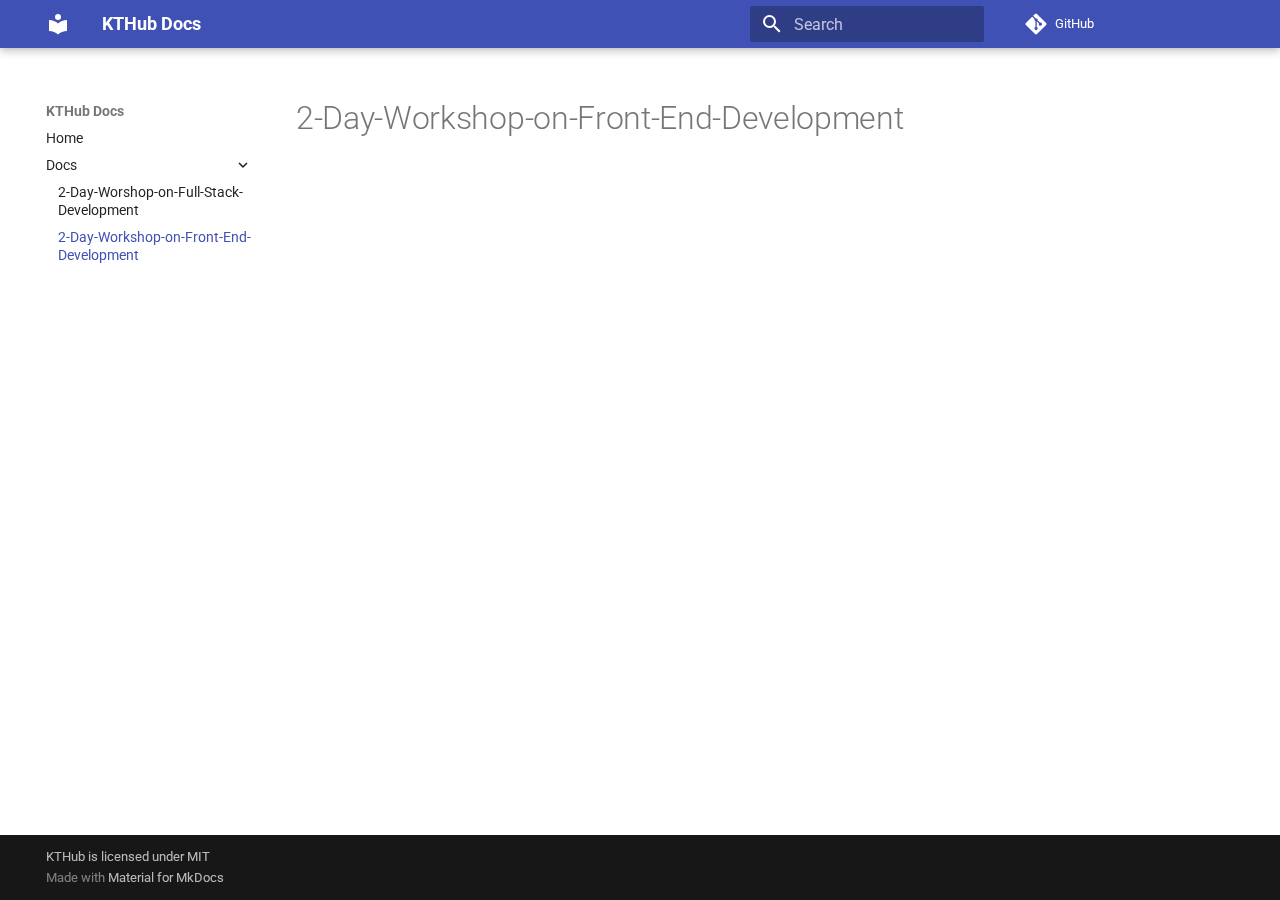
==== commit 5af4b006: "Deployed 8a547ef with MkDocs version: 1.4.3" ====
--- a/2-Day-Workshop-on-Front-End-Development/index.html
+++ b/2-Day-Workshop-on-Front-End-Development/index.html
@@ -350,7 +350,7 @@
       <div class="md-copyright">
   
     <div class="md-copyright__highlight">
-      Modak KTHub is licensed under MIT
+      KTHub is licensed under MIT
     </div>
   
   
